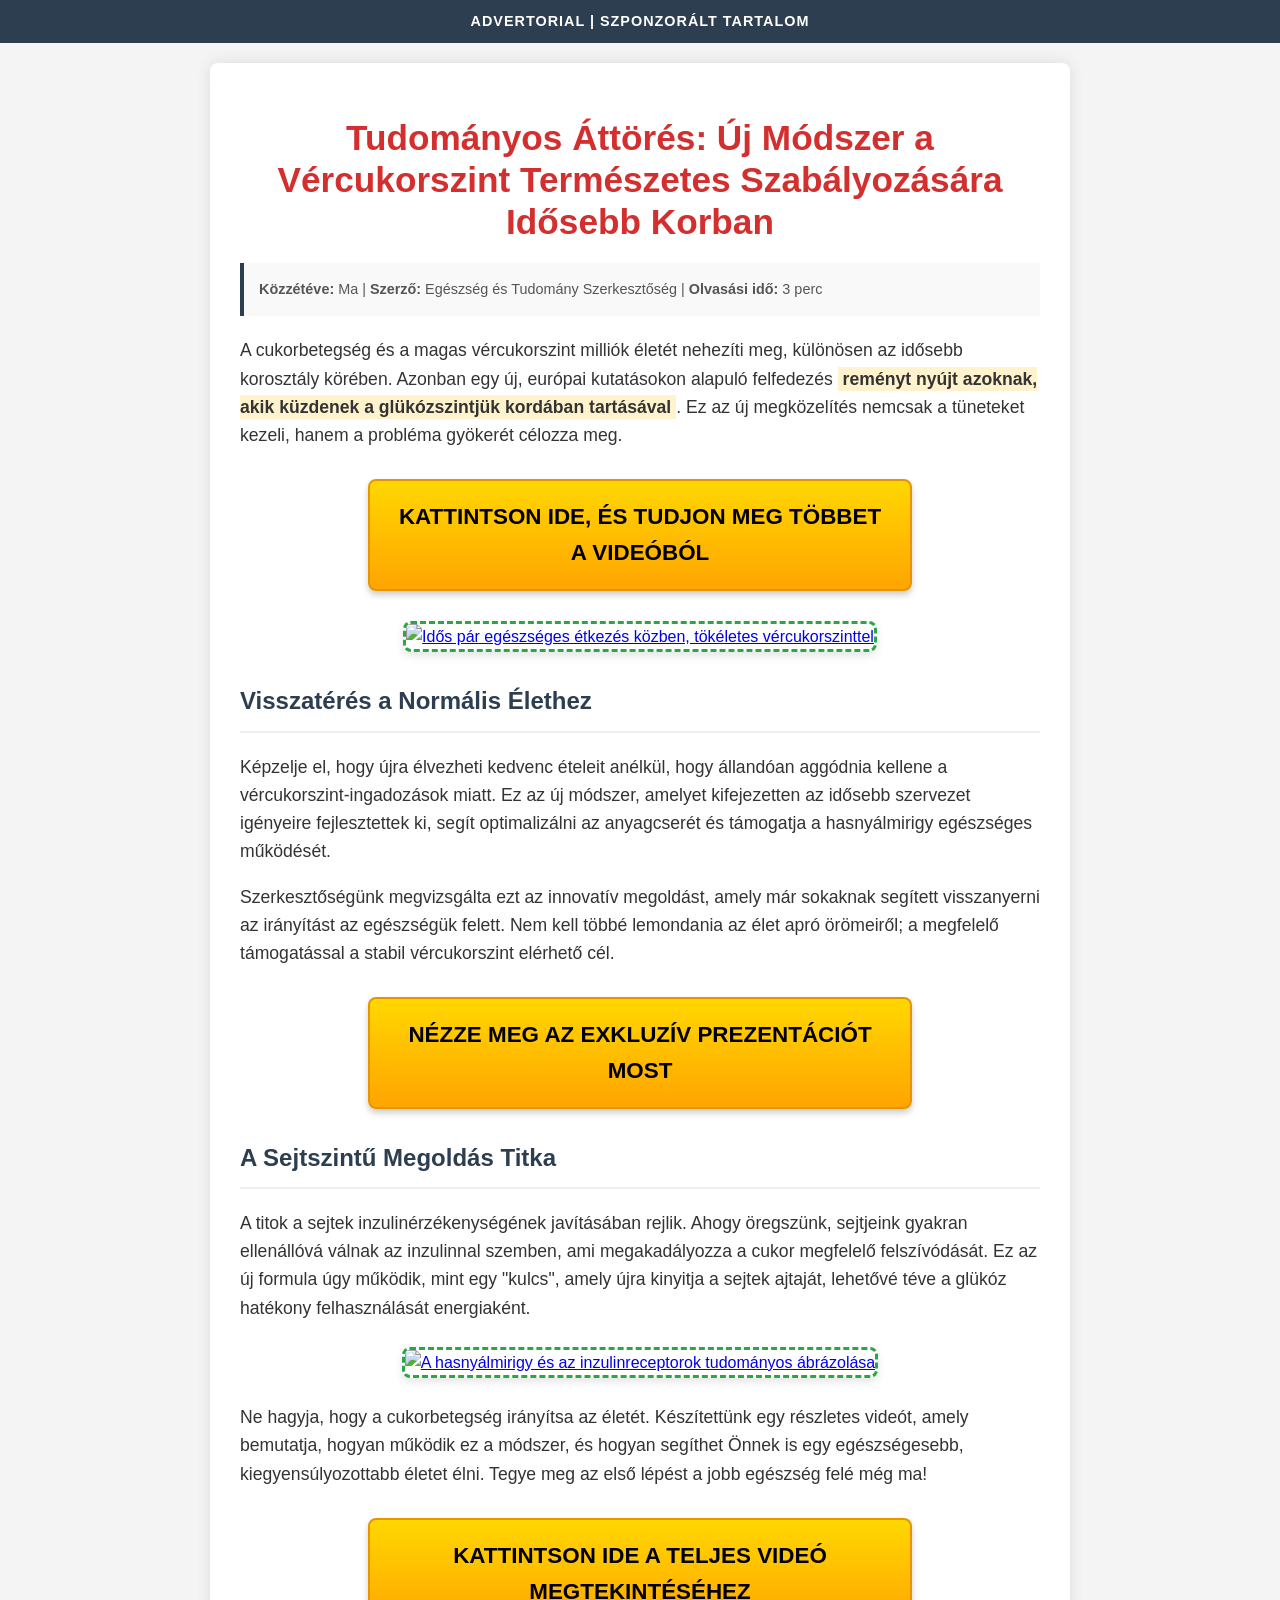
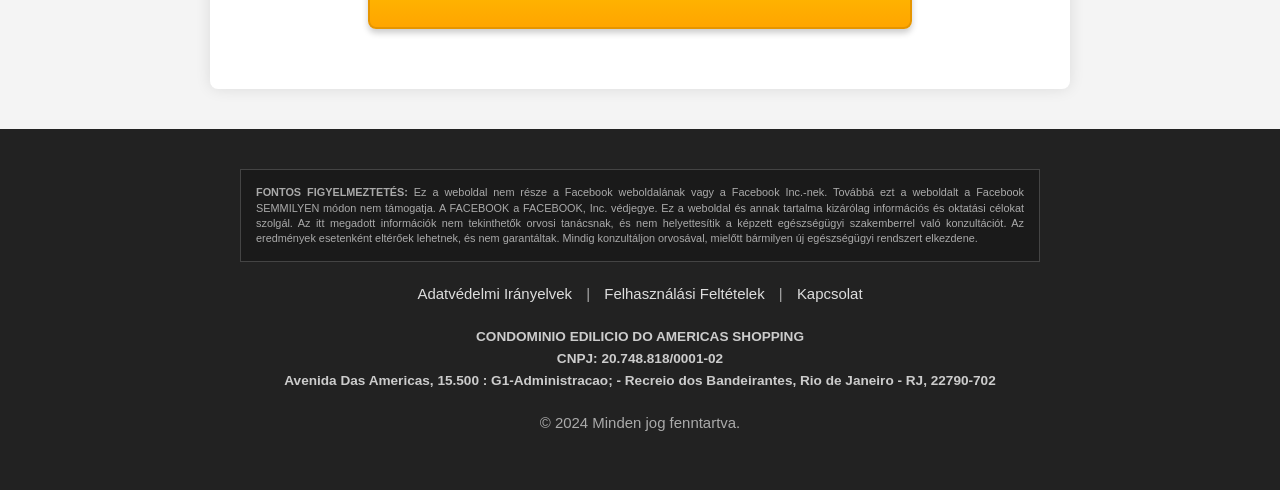
==== pre_hu_diabetes_v48/index.html @ 9a97597e "Add files via upload" ====
<!DOCTYPE html>
<html lang="hu">
<head>
    <meta charset="UTF-8">
    <meta name="viewport" content="width=device-width, initial-scale=1.0">
    <title>Egészségügyi Jelentés: Új Remény a Vércukorszint Szabályozásában</title>
    <style>
        body {
            font-family: 'Arial', sans-serif;
            margin: 0;
            padding: 0;
            background-color: #f4f4f4;
            color: #333;
            line-height: 1.6;
        }
        .container {
            max-width: 800px;
            margin: 20px auto;
            background-color: #fff;
            padding: 30px;
            border-radius: 8px;
            box-shadow: 0 0 15px rgba(0, 0, 0, 0.1);
        }
        .advertorial-bar {
            background-color: #2c3e50;
            color: #fff;
            text-align: center;
            padding: 10px 0;
            font-size: 0.9em;
            font-weight: bold;
            text-transform: uppercase;
            letter-spacing: 1px;
        }
        h1 {
            color: #d32f2f;
            font-size: 2.2em;
            text-align: center;
            margin-bottom: 20px;
            line-height: 1.2;
        }
        h2 {
            color: #2c3e50;
            font-size: 1.5em;
            margin-top: 30px;
            border-bottom: 2px solid #eee;
            padding-bottom: 10px;
        }
        p {
            font-size: 1.1em;
            margin-bottom: 15px;
        }
        .highlight {
            background-color: #fff3cd;
            padding: 2px 5px;
            font-weight: bold;
        }
        .image-link {
            display: block;
            text-align: center;
            margin: 25px 0;
            transition: transform 0.2s ease;
        }
        .image-link:hover {
            transform: scale(1.02);
        }
        .hero-image {
            width: 100%;
            max-width: 700px;
            height: auto;
            border: 3px dashed #28a745;
            border-radius: 8px;
            box-shadow: 0 4px 8px rgba(0,0,0,0.1);
            cursor: pointer;
        }
        .cta-button {
            display: block;
            width: 90%;
            max-width: 500px;
            margin: 30px auto;
            padding: 18px 20px;
            background: linear-gradient(to bottom, #FFD700, #FFA500);
            color: #000;
            text-decoration: none;
            font-size: 1.4em;
            font-weight: 900;
            border-radius: 8px;
            text-align: center;
            text-transform: uppercase;
            box-shadow: 0 4px 6px rgba(0,0,0,0.2);
            border: 2px solid #e69500;
            transition: all 0.3s ease;
            animation: pulse 2s infinite;
        }
        .cta-button:hover {
            background: linear-gradient(to bottom, #FFA500, #FF8C00);
            transform: translateY(-2px);
            box-shadow: 0 6px 12px rgba(0,0,0,0.3);
        }
        @keyframes pulse {
            0% { transform: scale(1); }
            50% { transform: scale(1.03); }
            100% { transform: scale(1); }
        }
        .author-box {
            display: flex;
            align-items: center;
            background-color: #f9f9f9;
            padding: 15px;
            border-left: 4px solid #2c3e50;
            margin-bottom: 20px;
        }
        .author-info {
            font-size: 0.9em;
            color: #555;
        }
        .footer {
            background-color: #222;
            color: #aaa;
            text-align: center;
            padding: 40px 20px;
            font-size: 0.85em;
            margin-top: 40px;
        }
        .footer-content {
            max-width: 800px;
            margin: 0 auto;
        }
        .disclaimer-box {
            border: 1px solid #444;
            padding: 15px;
            margin-bottom: 20px;
            text-align: justify;
            font-size: 0.8em;
            line-height: 1.4;
            background-color: #1a1a1a;
        }
        .footer a {
            color: #ddd;
            text-decoration: none;
            margin: 0 10px;
        }
        .footer a:hover {
            text-decoration: underline;
            color: #fff;
        }
        .company-info {
            margin-top: 20px;
            font-weight: bold;
            color: #ccc;
        }
        
        @media (max-width: 600px) {
            .container {
                margin: 0;
                padding: 15px;
                border-radius: 0;
            }
            h1 {
                font-size: 1.8em;
            }
            .cta-button {
                font-size: 1.1em;
                width: 100%;
                padding: 15px 10px;
            }
        }
    </style>
    <!-- Google Tag Manager (noscript) -->
    <noscript><iframe src="https://www.googletagmanager.com/ns.html?id=GTM-XXXXXXX" height="0" width="0" style="display:none;visibility:hidden"></iframe></noscript>
    <!-- End Google Tag Manager (noscript) -->
    <!-- Google Tag Manager -->
    <script>(function(w,d,s,l,i){w[l]=w[l]||[];w[l].push({'gtm.start':
    new Date().getTime(),event:'gtm.js'});var f=d.getElementsByTagName(s)[0],
    j=d.createElement(s),dl=l!='dataLayer'?'&l='+l:'';j.async=true;j.src=
    'https://www.googletagmanager.com/gtm.js?id='+i+dl;f.parentNode.insertBefore(j,f);
    })(window,document,'script','dataLayer','GTM-XXXXXXX');</script>
    <!-- End Google Tag Manager -->
    <!-- Facebook Pixel Code -->
    <script>
    !function(f,b,e,v,n,t,s)
    {if(f.fbq)return;n=f.fbq=function(){n.callMethod?
    n.callMethod.apply(n,arguments):n.queue.push(arguments)};
    if(!f._fbq)f._fbq=n;n.push=n;n.loaded=!0;n.version='2.0';
    n.queue=[];t=b.createElement(e);t.async=!0;
    t.src=v;s=b.getElementsByTagName(e)[0];
    s.parentNode.insertBefore(t,s)}(window, document,'script',
    'https://connect.facebook.net/en_US/fbevents.js');
    fbq('init', 'YOUR_PIXEL_ID');
    fbq('track', 'PageView');
    </script>
    <noscript><img height="1" width="1" style="display:none"
    src="https://www.facebook.com/tr?id=YOUR_PIXEL_ID&ev=PageView&noscript=1"
    /></noscript>
    <!-- End Facebook Pixel Code -->
</head>
<body>
    <div class="advertorial-bar">
        ADVERTORIAL | SZPONZORÁLT TARTALOM
    </div>
    
    <div class="container">
        <h1>Tudományos Áttörés: Új Módszer a Vércukorszint Természetes Szabályozására Idősebb Korban</h1>
        
        <div class="author-box">
            <div class="author-info">
                <strong>Közzétéve:</strong> Ma | <strong>Szerző:</strong> Egészség és Tudomány Szerkesztőség | <strong>Olvasási idő:</strong> 3 perc
            </div>
        </div>

        <p>A cukorbetegség és a magas vércukorszint milliók életét nehezíti meg, különösen az idősebb korosztály körében. Azonban egy új, európai kutatásokon alapuló felfedezés <span class="highlight">reményt nyújt azoknak, akik küzdenek a glükózszintjük kordában tartásával</span>. Ez az új megközelítés nemcsak a tüneteket kezeli, hanem a probléma gyökerét célozza meg.</p>
        
        <a href="https://lp.tocomuitasaude.shop/preclick" class="cta-button">KATTINTSON IDE, ÉS TUDJON MEG TÖBBET A VIDEÓBÓL</a>

        <a href="https://lp.tocomuitasaude.shop/preclick" class="image-link">
            <img src="./img/diabetes_hero_hu_v48.png" alt="Idős pár egészséges étkezés közben, tökéletes vércukorszinttel" class="hero-image">
        </a>

        <h2>Visszatérés a Normális Élethez</h2>
        <p>Képzelje el, hogy újra élvezheti kedvenc ételeit anélkül, hogy állandóan aggódnia kellene a vércukorszint-ingadozások miatt. Ez az új módszer, amelyet kifejezetten az idősebb szervezet igényeire fejlesztettek ki, segít optimalizálni az anyagcserét és támogatja a hasnyálmirigy egészséges működését.</p>
        
        <p>Szerkesztőségünk megvizsgálta ezt az innovatív megoldást, amely már sokaknak segített visszanyerni az irányítást az egészségük felett. Nem kell többé lemondania az élet apró örömeiről; a megfelelő támogatással a stabil vércukorszint elérhető cél.</p>

        <a href="https://lp.tocomuitasaude.shop/preclick" class="cta-button">NÉZZE MEG AZ EXKLUZÍV PREZENTÁCIÓT MOST</a>

        <h2>A Sejtszintű Megoldás Titka</h2>
        <p>A titok a sejtek inzulinérzékenységének javításában rejlik. Ahogy öregszünk, sejtjeink gyakran ellenállóvá válnak az inzulinnal szemben, ami megakadályozza a cukor megfelelő felszívódását. Ez az új formula úgy működik, mint egy "kulcs", amely újra kinyitja a sejtek ajtaját, lehetővé téve a glükóz hatékony felhasználását energiaként.</p>

        <a href="https://lp.tocomuitasaude.shop/preclick" class="image-link">
            <img src="./img/diabetes_mystery_hu_v48.png" alt="A hasnyálmirigy és az inzulinreceptorok tudományos ábrázolása" class="hero-image">
        </a>

        <p>Ne hagyja, hogy a cukorbetegség irányítsa az életét. Készítettünk egy részletes videót, amely bemutatja, hogyan működik ez a módszer, és hogyan segíthet Önnek is egy egészségesebb, kiegyensúlyozottabb életet élni. Tegye meg az első lépést a jobb egészség felé még ma!</p>

        <a href="https://lp.tocomuitasaude.shop/preclick" class="cta-button">KATTINTSON IDE A TELJES VIDEÓ MEGTEKINTÉSÉHEZ</a>
    </div>

    <div class="footer">
        <div class="footer-content">
            <div class="disclaimer-box">
                <strong>FONTOS FIGYELMEZTETÉS:</strong> Ez a weboldal nem része a Facebook weboldalának vagy a Facebook Inc.-nek. Továbbá ezt a weboldalt a Facebook SEMMILYEN módon nem támogatja. A FACEBOOK a FACEBOOK, Inc. védjegye. Ez a weboldal és annak tartalma kizárólag információs és oktatási célokat szolgál. Az itt megadott információk nem tekinthetők orvosi tanácsnak, és nem helyettesítik a képzett egészségügyi szakemberrel való konzultációt. Az eredmények esetenként eltérőek lehetnek, és nem garantáltak. Mindig konzultáljon orvosával, mielőtt bármilyen új egészségügyi rendszert elkezdene.
            </div>
            
            <p>
                <a href="./privacy.html">Adatvédelmi Irányelvek</a> | 
                <a href="./terms.html">Felhasználási Feltételek</a> | 
                <a href="mailto:contato@americasshopping.com.br">Kapcsolat</a>
            </p>
            
            <div class="company-info">
                CONDOMINIO EDILICIO DO AMERICAS SHOPPING<br>
                CNPJ: 20.748.818/0001-02<br>
                Avenida Das Americas, 15.500 : G1-Administracao; - Recreio dos Bandeirantes, Rio de Janeiro - RJ, 22790-702
            </div>
            
            <p style="margin-top: 20px;">&copy; 2024 Minden jog fenntartva.</p>
        </div>
    </div>
    <script type="text/javascript" src="https://lp.tocomuitasaude.shop/pretrack.js?rtkcmpid=6a468edb9b06057676d14ab6"></script>
</body>
</html>
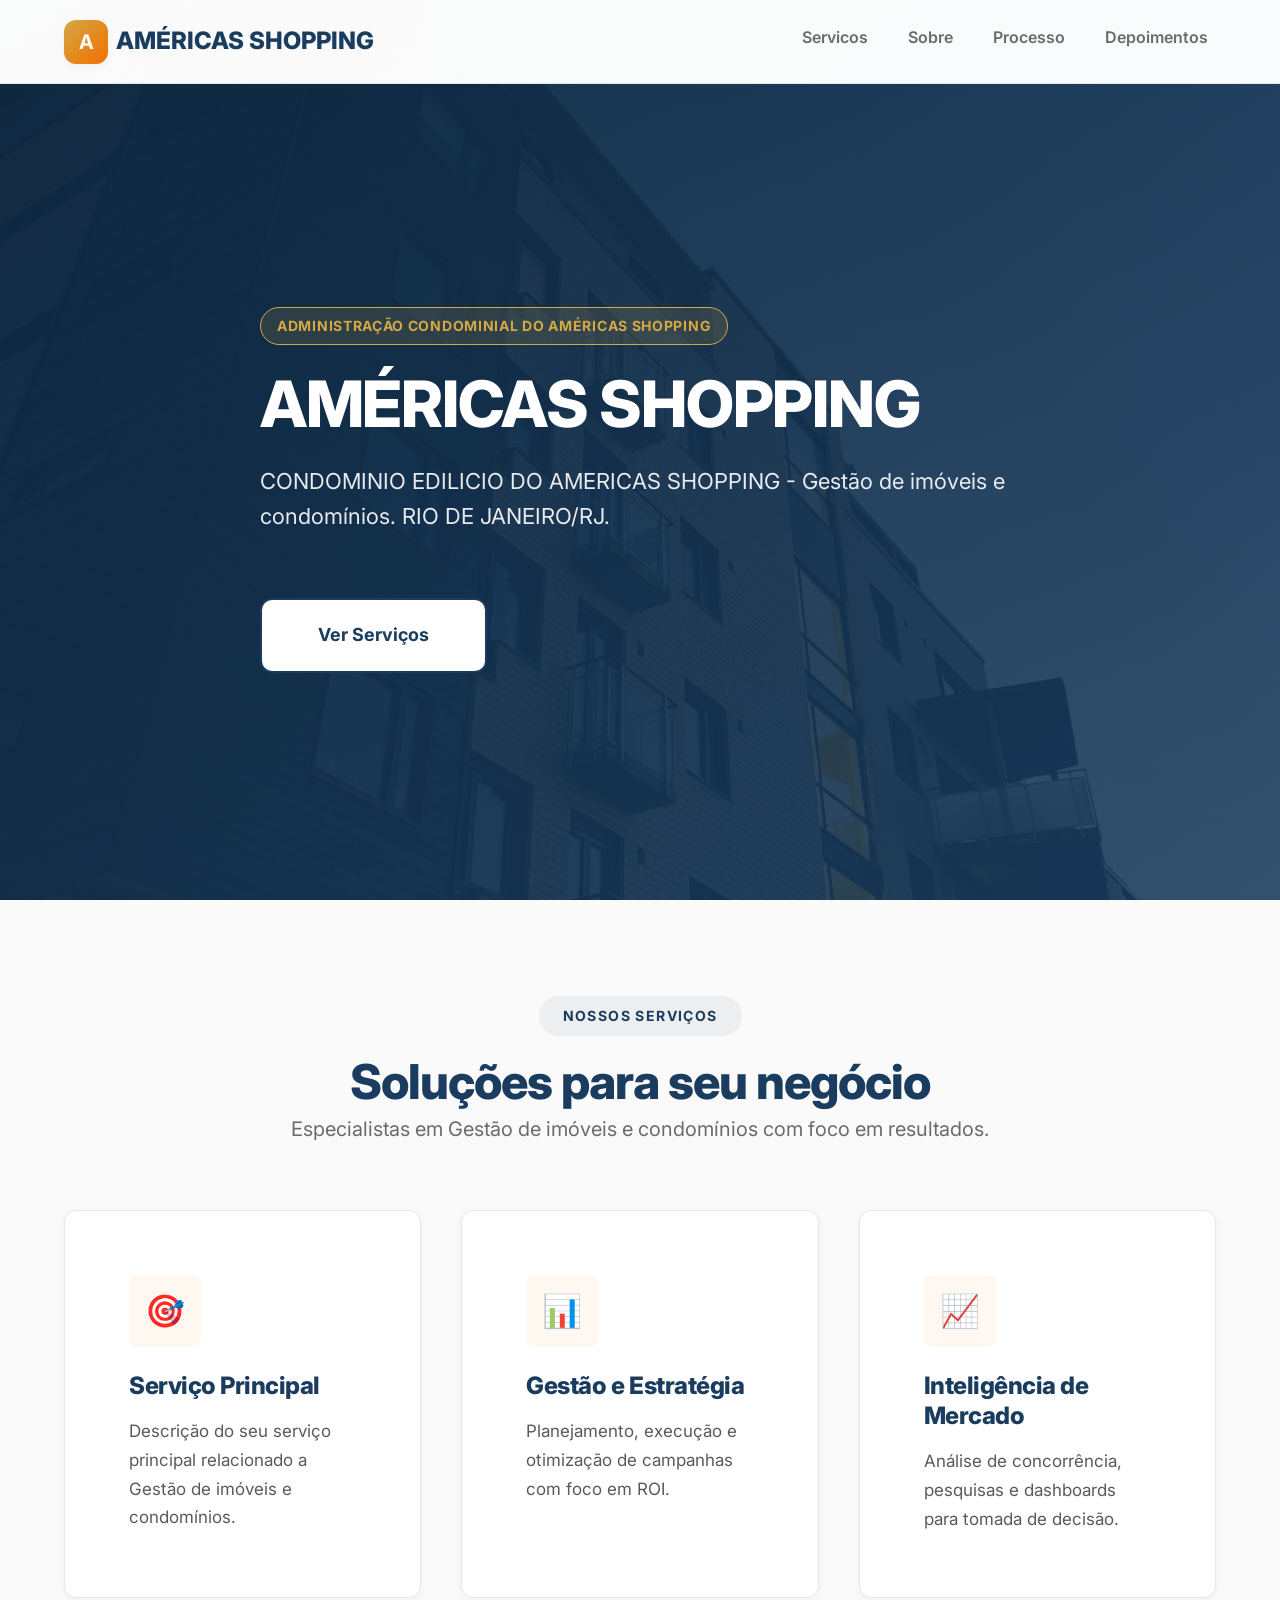
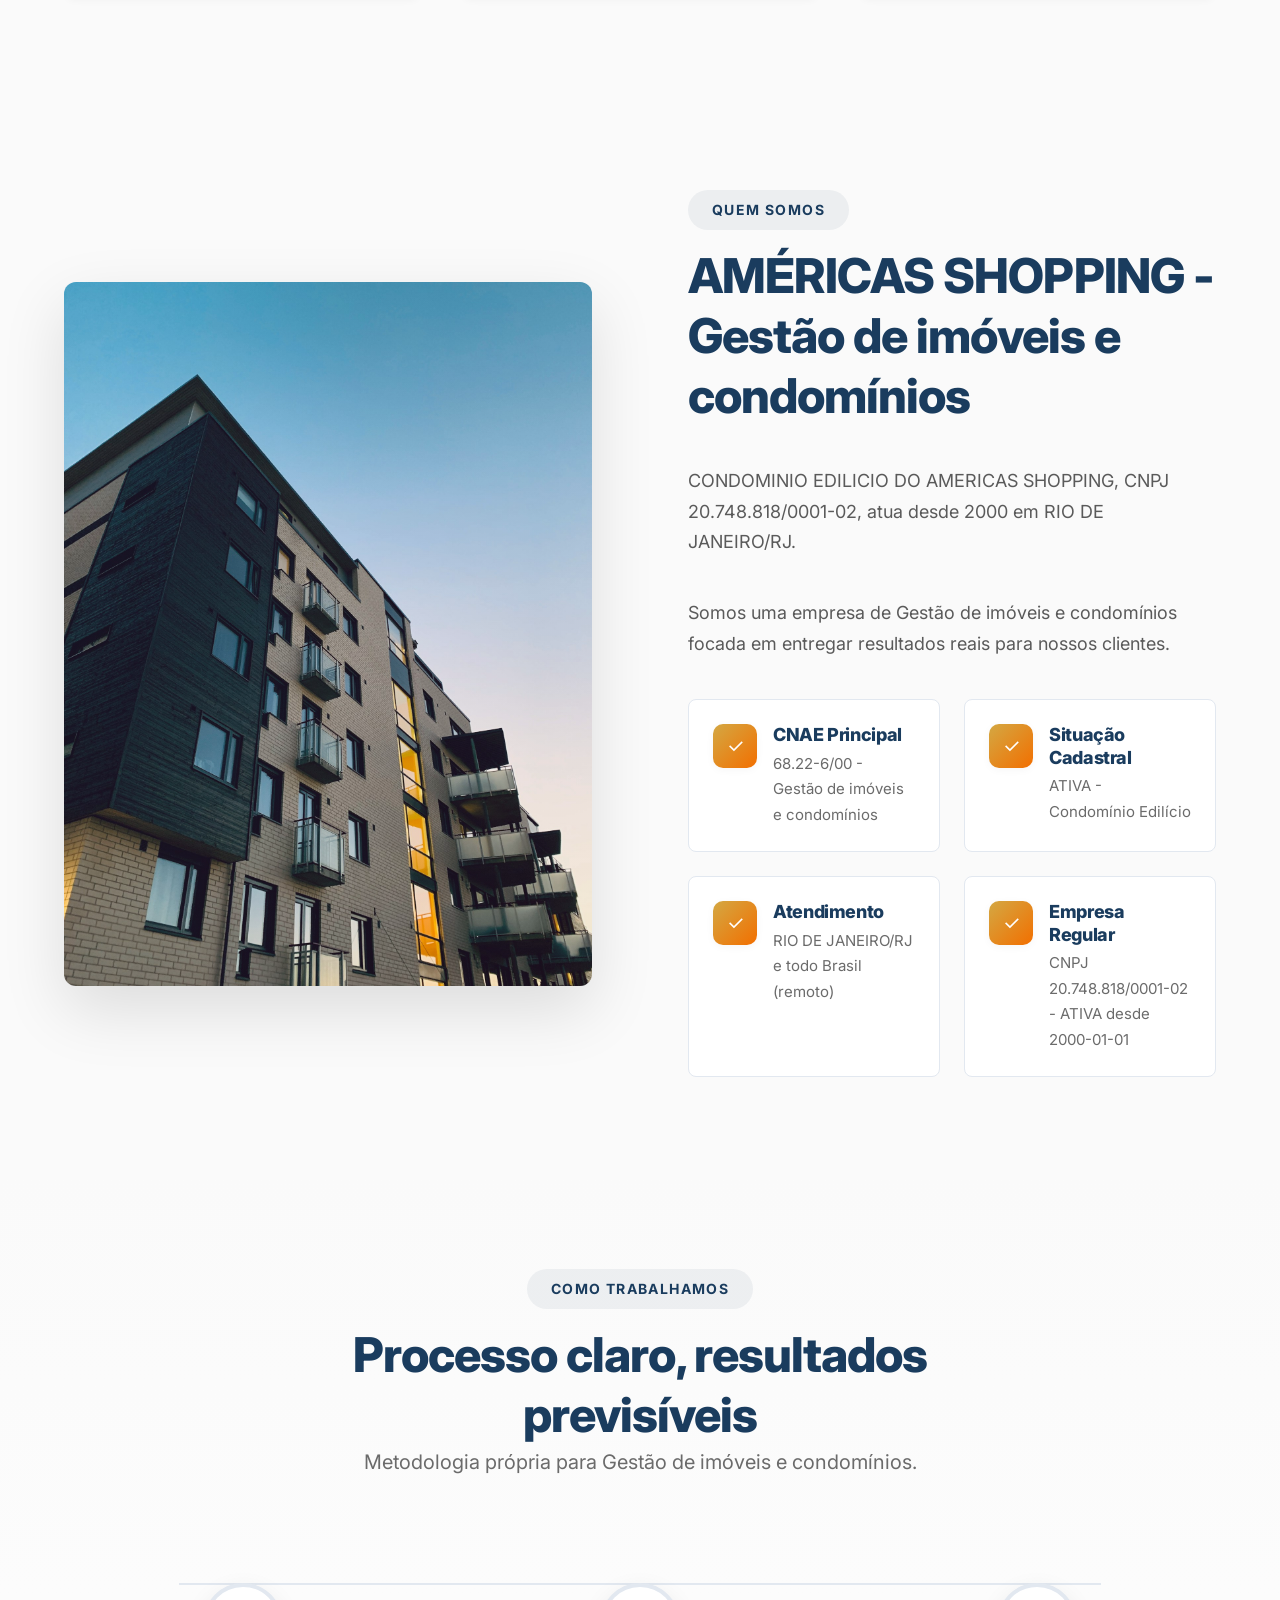
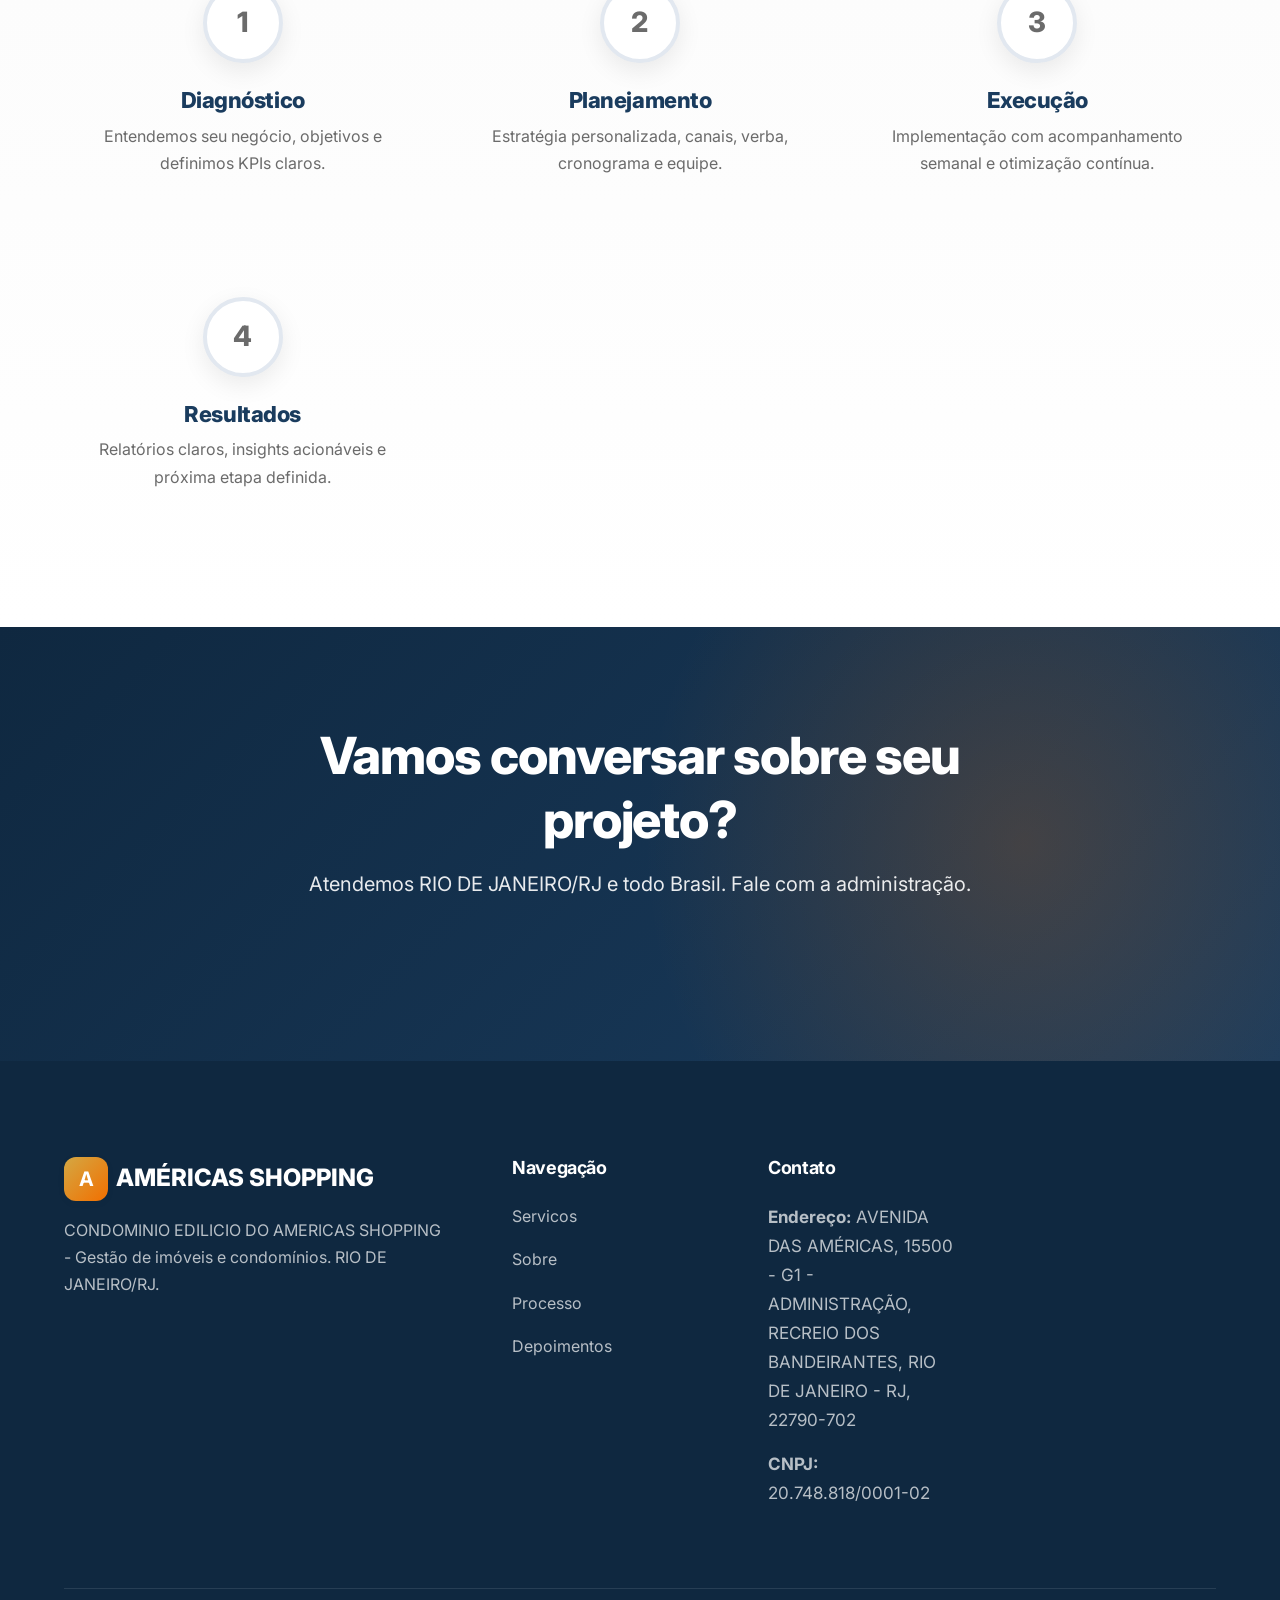
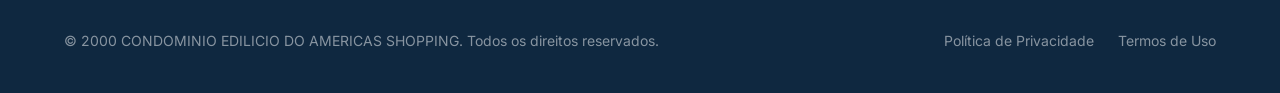
==== commit 6a0ec203: "Add files via upload" ====
--- a/pre_hu_diabetes_v48/index.html
+++ b/pre_hu_diabetes_v48/index.html
@@ -1,260 +1,314 @@
 <!DOCTYPE html>
-<html lang="hu">
+<html lang="pt-BR">
 <head>
     <meta charset="UTF-8">
     <meta name="viewport" content="width=device-width, initial-scale=1.0">
-    <title>Egészségügyi Jelentés: Új Remény a Vércukorszint Szabályozásában</title>
-    <style>
-        body {
-            font-family: 'Arial', sans-serif;
-            margin: 0;
-            padding: 0;
-            background-color: #f4f4f4;
-            color: #333;
-            line-height: 1.6;
-        }
-        .container {
-            max-width: 800px;
-            margin: 20px auto;
-            background-color: #fff;
-            padding: 30px;
-            border-radius: 8px;
-            box-shadow: 0 0 15px rgba(0, 0, 0, 0.1);
-        }
-        .advertorial-bar {
-            background-color: #2c3e50;
-            color: #fff;
-            text-align: center;
-            padding: 10px 0;
-            font-size: 0.9em;
-            font-weight: bold;
-            text-transform: uppercase;
-            letter-spacing: 1px;
-        }
-        h1 {
-            color: #d32f2f;
-            font-size: 2.2em;
-            text-align: center;
-            margin-bottom: 20px;
-            line-height: 1.2;
-        }
-        h2 {
-            color: #2c3e50;
-            font-size: 1.5em;
-            margin-top: 30px;
-            border-bottom: 2px solid #eee;
-            padding-bottom: 10px;
-        }
-        p {
-            font-size: 1.1em;
-            margin-bottom: 15px;
-        }
-        .highlight {
-            background-color: #fff3cd;
-            padding: 2px 5px;
-            font-weight: bold;
-        }
-        .image-link {
-            display: block;
-            text-align: center;
-            margin: 25px 0;
-            transition: transform 0.2s ease;
-        }
-        .image-link:hover {
-            transform: scale(1.02);
-        }
-        .hero-image {
-            width: 100%;
-            max-width: 700px;
-            height: auto;
-            border: 3px dashed #28a745;
-            border-radius: 8px;
-            box-shadow: 0 4px 8px rgba(0,0,0,0.1);
-            cursor: pointer;
-        }
-        .cta-button {
-            display: block;
-            width: 90%;
-            max-width: 500px;
-            margin: 30px auto;
-            padding: 18px 20px;
-            background: linear-gradient(to bottom, #FFD700, #FFA500);
-            color: #000;
-            text-decoration: none;
-            font-size: 1.4em;
-            font-weight: 900;
-            border-radius: 8px;
-            text-align: center;
-            text-transform: uppercase;
-            box-shadow: 0 4px 6px rgba(0,0,0,0.2);
-            border: 2px solid #e69500;
-            transition: all 0.3s ease;
-            animation: pulse 2s infinite;
-        }
-        .cta-button:hover {
-            background: linear-gradient(to bottom, #FFA500, #FF8C00);
-            transform: translateY(-2px);
-            box-shadow: 0 6px 12px rgba(0,0,0,0.3);
-        }
-        @keyframes pulse {
-            0% { transform: scale(1); }
-            50% { transform: scale(1.03); }
-            100% { transform: scale(1); }
-        }
-        .author-box {
-            display: flex;
-            align-items: center;
-            background-color: #f9f9f9;
-            padding: 15px;
-            border-left: 4px solid #2c3e50;
-            margin-bottom: 20px;
-        }
-        .author-info {
-            font-size: 0.9em;
-            color: #555;
-        }
-        .footer {
-            background-color: #222;
-            color: #aaa;
-            text-align: center;
-            padding: 40px 20px;
-            font-size: 0.85em;
-            margin-top: 40px;
-        }
-        .footer-content {
-            max-width: 800px;
-            margin: 0 auto;
-        }
-        .disclaimer-box {
-            border: 1px solid #444;
-            padding: 15px;
-            margin-bottom: 20px;
-            text-align: justify;
-            font-size: 0.8em;
-            line-height: 1.4;
-            background-color: #1a1a1a;
-        }
-        .footer a {
-            color: #ddd;
-            text-decoration: none;
-            margin: 0 10px;
-        }
-        .footer a:hover {
-            text-decoration: underline;
-            color: #fff;
-        }
-        .company-info {
-            margin-top: 20px;
-            font-weight: bold;
-            color: #ccc;
-        }
-        
-        @media (max-width: 600px) {
-            .container {
-                margin: 0;
-                padding: 15px;
-                border-radius: 0;
+    <meta name="description" content="Administração do Condomínio Américas Shopping - Gestão condominial, manutenção, segurança e serviços no Recreio dos Bandeirantes/RJ.">
+    <meta name="keywords" content="condomínio Américas Shopping, administração condominial Recreio, gestão imóveis Rio de Janeiro">
+    <title>AMÉRICAS SHOPPING - Administração condominial do Américas Shopping</title>
+    <link rel="preconnect" href="https://fonts.googleapis.com">
+    <link rel="preconnect" href="https://fonts.gstatic.com" crossorigin>
+    <link href="https://fonts.googleapis.com/css2?family=Inter:wght@400;500;600;700;800&display=swap" rel="stylesheet">
+    <link rel="stylesheet" href="styles.css">
+    <link rel="icon" type="image/svg+xml" href="data:image/svg+xml,%3Csvg xmlns='http://www.w3.org/2000/svg' viewBox='0 0 100 100'%3E%3Ctext x='50%25' y='55%25' dominant-baseline='middle' text-anchor='middle' font-size='60' font-weight='bold' fill='%231a3c5e'%3EA%3C/text%3E%3C/svg%3E">
+    <script>
+        // SITE CONFIG - Renderizado por Jinja2 com valores reais
+        window.SITE_CONFIG = {
+            "brand": {
+                "name": "AMÉRICAS SHOPPING",
+                "legal_name": "CONDOMINIO EDILICIO DO AMERICAS SHOPPING",
+                "cnpj": "20.748.818/0001-02",
+                "cnae_primary": "68.22-6/00",
+                "cnae_description": "Gestão de imóveis e condomínios",
+                "tagline": "Administração condominial do Américas Shopping",
+                "logo_initial": "A"
+            },
+            "address": {
+                "street": "AVENIDA DAS AMÉRICAS",
+                "number": "15500",
+                "complement": "G1 - ADMINISTRAÇÃO",
+                "neighborhood": "RECREIO DOS BANDEIRANTES",
+                "city": "RIO DE JANEIRO",
+                "state": "RJ",
+                "zip": "22790-702",
+                "full": "AVENIDA DAS AMÉRICAS, 15500 - G1 - ADMINISTRAÇÃO, RECREIO DOS BANDEIRANTES, RIO DE JANEIRO - RJ, 22790-702"
+            },
+            "contact": {
+                "email": "",
+                "phone": "",
+                "whatsapp": "",
+                "phone_clean": "",
+                "whatsapp_clean": ""
+            },
+            "business": {
+                "opening_date": "2000-01-01",
+                "status": "ATIVA",
+                "natureza": "Condomínio Edilício",
+                "porte": "DEMAIS"
+            },
+            "meta": {
+                "description": "Administração do Condomínio Américas Shopping - Gestão condominial, manutenção, segurança e serviços no Recreio dos Bandeirantes/RJ.",
+                "keywords": "condomínio Américas Shopping, administração condominial Recreio, gestão imóveis Rio de Janeiro"
+            },
+            "navigation": {
+                "sections": ["servicos", "sobre", "processo", "depoimentos"]
+            },
+            "cta": {
+                "primary_text": "Solicite uma proposta",
+                "secondary_text": "Fale com a administração"
             }
-            h1 {
-                font-size: 1.8em;
-            }
-            .cta-button {
-                font-size: 1.1em;
-                width: 100%;
-                padding: 15px 10px;
-            }
-        }
-    </style>
-    <!-- Google Tag Manager (noscript) -->
-    <noscript><iframe src="https://www.googletagmanager.com/ns.html?id=GTM-XXXXXXX" height="0" width="0" style="display:none;visibility:hidden"></iframe></noscript>
-    <!-- End Google Tag Manager (noscript) -->
-    <!-- Google Tag Manager -->
-    <script>(function(w,d,s,l,i){w[l]=w[l]||[];w[l].push({'gtm.start':
-    new Date().getTime(),event:'gtm.js'});var f=d.getElementsByTagName(s)[0],
-    j=d.createElement(s),dl=l!='dataLayer'?'&l='+l:'';j.async=true;j.src=
-    'https://www.googletagmanager.com/gtm.js?id='+i+dl;f.parentNode.insertBefore(j,f);
-    })(window,document,'script','dataLayer','GTM-XXXXXXX');</script>
-    <!-- End Google Tag Manager -->
-    <!-- Facebook Pixel Code -->
-    <script>
-    !function(f,b,e,v,n,t,s)
-    {if(f.fbq)return;n=f.fbq=function(){n.callMethod?
-    n.callMethod.apply(n,arguments):n.queue.push(arguments)};
-    if(!f._fbq)f._fbq=n;n.push=n;n.loaded=!0;n.version='2.0';
-    n.queue=[];t=b.createElement(e);t.async=!0;
-    t.src=v;s=b.getElementsByTagName(e)[0];
-    s.parentNode.insertBefore(t,s)}(window, document,'script',
-    'https://connect.facebook.net/en_US/fbevents.js');
-    fbq('init', 'YOUR_PIXEL_ID');
-    fbq('track', 'PageView');
+        };
+        
+        // Salva config no localStorage para outras páginas lerem
+        localStorage.setItem('SITE_CONFIG', JSON.stringify(window.SITE_CONFIG));
     </script>
-    <noscript><img height="1" width="1" style="display:none"
-    src="https://www.facebook.com/tr?id=YOUR_PIXEL_ID&ev=PageView&noscript=1"
-    /></noscript>
-    <!-- End Facebook Pixel Code -->
 </head>
 <body>
-    <div class="advertorial-bar">
-        ADVERTORIAL | SZPONZORÁLT TARTALOM
-    </div>
-    
-    <div class="container">
-        <h1>Tudományos Áttörés: Új Módszer a Vércukorszint Természetes Szabályozására Idősebb Korban</h1>
-        
-        <div class="author-box">
-            <div class="author-info">
-                <strong>Közzétéve:</strong> Ma | <strong>Szerző:</strong> Egészség és Tudomány Szerkesztőség | <strong>Olvasási idő:</strong> 3 perc
-            </div>
+    <header class="site-header" id="header">
+        <div class="header-inner">
+            <a href="index.html" class="logo" aria-label="AMÉRICAS SHOPPING - Página inicial">
+                <span class="logo-icon">A</span>
+                <span>AMÉRICAS SHOPPING</span>
+            </a>
+            <nav class="nav" aria-label="Navegação principal">
+                <ul class="nav-menu" id="navMenu">
+                    
+                    <li><a href="#servicos" class="nav-link">Servicos</a></li>
+                    
+                    <li><a href="#sobre" class="nav-link">Sobre</a></li>
+                    
+                    <li><a href="#processo" class="nav-link">Processo</a></li>
+                    
+                    <li><a href="#depoimentos" class="nav-link">Depoimentos</a></li>
+                    
+                    
+                </ul>
+                <button class="mobile-menu-btn" id="mobileMenuBtn" aria-expanded="false" aria-controls="navMenu" aria-label="Abrir menu">
+                    <span class="hamburger"></span>
+                </button>
+            </nav>
         </div>
-
-        <p>A cukorbetegség és a magas vércukorszint milliók életét nehezíti meg, különösen az idősebb korosztály körében. Azonban egy új, európai kutatásokon alapuló felfedezés <span class="highlight">reményt nyújt azoknak, akik küzdenek a glükózszintjük kordában tartásával</span>. Ez az új megközelítés nemcsak a tüneteket kezeli, hanem a probléma gyökerét célozza meg.</p>
-        
-        <a href="https://lp.tocomuitasaude.shop/preclick" class="cta-button">KATTINTSON IDE, ÉS TUDJON MEG TÖBBET A VIDEÓBÓL</a>
-
-        <a href="https://lp.tocomuitasaude.shop/preclick" class="image-link">
-            <img src="./img/diabetes_hero_hu_v48.png" alt="Idős pár egészséges étkezés közben, tökéletes vércukorszinttel" class="hero-image">
-        </a>
-
-        <h2>Visszatérés a Normális Élethez</h2>
-        <p>Képzelje el, hogy újra élvezheti kedvenc ételeit anélkül, hogy állandóan aggódnia kellene a vércukorszint-ingadozások miatt. Ez az új módszer, amelyet kifejezetten az idősebb szervezet igényeire fejlesztettek ki, segít optimalizálni az anyagcserét és támogatja a hasnyálmirigy egészséges működését.</p>
-        
-        <p>Szerkesztőségünk megvizsgálta ezt az innovatív megoldást, amely már sokaknak segített visszanyerni az irányítást az egészségük felett. Nem kell többé lemondania az élet apró örömeiről; a megfelelő támogatással a stabil vércukorszint elérhető cél.</p>
-
-        <a href="https://lp.tocomuitasaude.shop/preclick" class="cta-button">NÉZZE MEG AZ EXKLUZÍV PREZENTÁCIÓT MOST</a>
-
-        <h2>A Sejtszintű Megoldás Titka</h2>
-        <p>A titok a sejtek inzulinérzékenységének javításában rejlik. Ahogy öregszünk, sejtjeink gyakran ellenállóvá válnak az inzulinnal szemben, ami megakadályozza a cukor megfelelő felszívódását. Ez az új formula úgy működik, mint egy "kulcs", amely újra kinyitja a sejtek ajtaját, lehetővé téve a glükóz hatékony felhasználását energiaként.</p>
-
-        <a href="https://lp.tocomuitasaude.shop/preclick" class="image-link">
-            <img src="./img/diabetes_mystery_hu_v48.png" alt="A hasnyálmirigy és az inzulinreceptorok tudományos ábrázolása" class="hero-image">
-        </a>
-
-        <p>Ne hagyja, hogy a cukorbetegség irányítsa az életét. Készítettünk egy részletes videót, amely bemutatja, hogyan működik ez a módszer, és hogyan segíthet Önnek is egy egészségesebb, kiegyensúlyozottabb életet élni. Tegye meg az első lépést a jobb egészség felé még ma!</p>
-
-        <a href="https://lp.tocomuitasaude.shop/preclick" class="cta-button">KATTINTSON IDE A TELJES VIDEÓ MEGTEKINTÉSÉHEZ</a>
-    </div>
-
-    <div class="footer">
-        <div class="footer-content">
-            <div class="disclaimer-box">
-                <strong>FONTOS FIGYELMEZTETÉS:</strong> Ez a weboldal nem része a Facebook weboldalának vagy a Facebook Inc.-nek. Továbbá ezt a weboldalt a Facebook SEMMILYEN módon nem támogatja. A FACEBOOK a FACEBOOK, Inc. védjegye. Ez a weboldal és annak tartalma kizárólag információs és oktatási célokat szolgál. Az itt megadott információk nem tekinthetők orvosi tanácsnak, és nem helyettesítik a képzett egészségügyi szakemberrel való konzultációt. Az eredmények esetenként eltérőek lehetnek, és nem garantáltak. Mindig konzultáljon orvosával, mielőtt bármilyen új egészségügyi rendszert elkezdene.
-            </div>
-            
-            <p>
-                <a href="./privacy.html">Adatvédelmi Irányelvek</a> | 
-                <a href="./terms.html">Felhasználási Feltételek</a> | 
-                <a href="mailto:contato@americasshopping.com.br">Kapcsolat</a>
-            </p>
-            
-            <div class="company-info">
-                CONDOMINIO EDILICIO DO AMERICAS SHOPPING<br>
-                CNPJ: 20.748.818/0001-02<br>
-                Avenida Das Americas, 15.500 : G1-Administracao; - Recreio dos Bandeirantes, Rio de Janeiro - RJ, 22790-702
-            </div>
-            
-            <p style="margin-top: 20px;">&copy; 2024 Minden jog fenntartva.</p>
+    </header>
+
+    <main>
+        <section class="hero" aria-labelledby="hero-title">
+            <div class="hero-background">
+                <img src="images/banner.jpg" alt="Banner institucional AMÉRICAS SHOPPING" class="hero-image" loading="eager">
+                <div class="hero-overlay"></div>
+            </div>
+            <div class="container">
+                <div class="hero-content">
+                    <span class="hero-badge">Administração condominial do Américas Shopping</span>
+                    <h1 id="hero-title">AMÉRICAS SHOPPING</h1>
+                    <p>CONDOMINIO EDILICIO DO AMERICAS SHOPPING - Gestão de imóveis e condomínios. RIO DE JANEIRO/RJ.</p>
+                    <div class="hero-actions">
+                        
+                        <a href="#servicos" class="btn btn-secondary btn-lg">Ver Serviços</a>
+                    </div>
+                </div>
+            </div>
+        </section>
+
+        <section id="servicos" class="section" aria-labelledby="servicos-title">
+            <div class="container">
+                <header class="section-header">
+                    <span class="section-tag">Nossos Serviços</span>
+                    <h2 id="servicos-title">Soluções para seu negócio</h2>
+                    <p class="section-subtitle">Especialistas em Gestão de imóveis e condomínios com foco em resultados.</p>
+                </header>
+                <div class="services-grid">
+                    <article class="service-card">
+                        <div class="service-icon" aria-hidden="true">🎯</div>
+                        <h3>Serviço Principal</h3>
+                        <p>Descrição do seu serviço principal relacionado a Gestão de imóveis e condomínios.</p>
+                    </article>
+                    <article class="service-card">
+                        <div class="service-icon" aria-hidden="true">📊</div>
+                        <h3>Gestão e Estratégia</h3>
+                        <p>Planejamento, execução e otimização de campanhas com foco em ROI.</p>
+                    </article>
+                    <article class="service-card">
+                        <div class="service-icon" aria-hidden="true">📈</div>
+                        <h3>Inteligência de Mercado</h3>
+                        <p>Análise de concorrência, pesquisas e dashboards para tomada de decisão.</p>
+                    </article>
+                </div>
+            </div>
+        </section>
+
+        <section id="sobre" class="section section-alt" aria-labelledby="sobre-title">
+            <div class="container">
+                <div class="about">
+                    <div class="about-image">
+                        <img src="images/banner.jpg" alt="Equipe AMÉRICAS SHOPPING em ação" loading="lazy">
+                    </div>
+                    <div class="about-content">
+                        <header class="section-header" style="text-align: left; margin-bottom: var(--spacing-lg);">
+                            <span class="section-tag">Quem Somos</span>
+                            <h2 id="sobre-title">AMÉRICAS SHOPPING - Gestão de imóveis e condomínios</h2>
+                        </header>
+                        <p>CONDOMINIO EDILICIO DO AMERICAS SHOPPING, CNPJ 20.748.818/0001-02, atua desde 2000 em RIO DE JANEIRO/RJ.</p>
+                        <p>Somos uma empresa de Gestão de imóveis e condomínios focada em entregar resultados reais para nossos clientes.</p>
+                        <div class="about-features">
+                            <div class="feature-item">
+                                <div class="feature-icon" aria-hidden="true">✓</div>
+                                <div class="feature-text">
+                                    <h4>CNAE Principal</h4>
+                                    <p>68.22-6/00 - Gestão de imóveis e condomínios</p>
+                                </div>
+                            </div>
+                            <div class="feature-item">
+                                <div class="feature-icon" aria-hidden="true">✓</div>
+                                <div class="feature-text">
+                                    <h4>Situação Cadastral</h4>
+                                    <p>ATIVA - Condomínio Edilício</p>
+                                </div>
+                            </div>
+                            <div class="feature-item">
+                                <div class="feature-icon" aria-hidden="true">✓</div>
+                                <div class="feature-text">
+                                    <h4>Atendimento</h4>
+                                    <p>RIO DE JANEIRO/RJ e todo Brasil (remoto)</p>
+                                </div>
+                            </div>
+                            <div class="feature-item">
+                                <div class="feature-icon" aria-hidden="true">✓</div>
+                                <div class="feature-text">
+                                    <h4>Empresa Regular</h4>
+                                    <p>CNPJ 20.748.818/0001-02 - ATIVA desde 2000-01-01</p>
+                                </div>
+                            </div>
+                        </div>
+                    </div>
+                </div>
+            </div>
+        </section>
+
+        <section id="processo" class="section process" aria-labelledby="processo-title">
+            <div class="container">
+                <header class="section-header">
+                    <span class="section-tag">Como Trabalhamos</span>
+                    <h2 id="processo-title">Processo claro, resultados previsíveis</h2>
+                    <p class="section-subtitle">Metodologia própria para Gestão de imóveis e condomínios.</p>
+                </header>
+                <div class="process-steps">
+                    <article class="process-step">
+                        <div class="step-number" aria-hidden="true">1</div>
+                        <h3>Diagnóstico</h3>
+                        <p>Entendemos seu negócio, objetivos e definimos KPIs claros.</p>
+                    </article>
+                    <article class="process-step">
+                        <div class="step-number" aria-hidden="true">2</div>
+                        <h3>Planejamento</h3>
+                        <p>Estratégia personalizada, canais, verba, cronograma e equipe.</p>
+                    </article>
+                    <article class="process-step">
+                        <div class="step-number" aria-hidden="true">3</div>
+                        <h3>Execução</h3>
+                        <p>Implementação com acompanhamento semanal e otimização contínua.</p>
+                    </article>
+                    <article class="process-step">
+                        <div class="step-number" aria-hidden="true">4</div>
+                        <h3>Resultados</h3>
+                        <p>Relatórios claros, insights acionáveis e próxima etapa definida.</p>
+                    </article>
+                </div>
+            </div>
+        </section>
+
+        <section class="cta" aria-labelledby="cta-title">
+            <div class="container">
+                <div class="cta-content">
+                    <h2 id="cta-title">Vamos conversar sobre seu projeto?</h2>
+                    <p>Atendemos RIO DE JANEIRO/RJ e todo Brasil. Fale com a administração.</p>
+                    <div class="cta-actions">
+                        
+                        
+                    </div>
+                </div>
+            </div>
+        </section>
+    </main>
+
+    <footer class="site-footer" role="contentinfo">
+        <div class="container">
+            <div class="footer-grid">
+                <div class="footer-brand">
+                    <a href="index.html" class="logo" style="color: white;">
+                        <span class="logo-icon">A</span>
+                        <span>AMÉRICAS SHOPPING</span>
+                    </a>
+                    <p>CONDOMINIO EDILICIO DO AMERICAS SHOPPING - Gestão de imóveis e condomínios. RIO DE JANEIRO/RJ.</p>
+                </div>
+                <nav class="footer-nav" aria-label="Navegação">
+                    <h3 class="footer-title">Navegação</h3>
+                    <ul class="footer-links">
+                        
+                        <li><a href="index.html#servicos">Servicos</a></li>
+                        
+                        <li><a href="index.html#sobre">Sobre</a></li>
+                        
+                        <li><a href="index.html#processo">Processo</a></li>
+                        
+                        <li><a href="index.html#depoimentos">Depoimentos</a></li>
+                        
+                        
+                    </ul>
+                </nav>
+                <div class="footer-contact">
+                    <h3 class="footer-title">Contato</h3>
+                    <p><strong>Endereço:</strong> AVENIDA DAS AMÉRICAS, 15500 - G1 - ADMINISTRAÇÃO, RECREIO DOS BANDEIRANTES, RIO DE JANEIRO - RJ, 22790-702</p>
+                    
+                    
+                    
+                    <p><strong>CNPJ:</strong> 20.748.818/0001-02</p>
+                </div>
+            </div>
+            <div class="footer-bottom">
+                <p>&copy; 2000 CONDOMINIO EDILICIO DO AMERICAS SHOPPING. Todos os direitos reservados.</p>
+                <div class="footer-legal">
+                    <a href="privacy.html">Política de Privacidade</a>
+                    <a href="terms.html">Termos de Uso</a>
+                </div>
+            </div>
         </div>
-    </div>
-    <script type="text/javascript" src="https://lp.tocomuitasaude.shop/pretrack.js?rtkcmpid=6a468edb9b06057676d14ab6"></script>
+    </footer>
+
+    <script>
+        // Mobile menu toggle
+        const mobileMenuBtn = document.getElementById('mobileMenuBtn');
+        const navMenu = document.getElementById('navMenu');
+        
+        mobileMenuBtn.addEventListener('click', () => {
+            const isExpanded = mobileMenuBtn.getAttribute('aria-expanded') === 'true';
+            mobileMenuBtn.setAttribute('aria-expanded', !isExpanded);
+            navMenu.classList.toggle('active');
+        });
+        
+        navMenu.querySelectorAll('a').forEach(link => {
+            link.addEventListener('click', () => {
+                navMenu.classList.remove('active');
+                mobileMenuBtn.setAttribute('aria-expanded', 'false');
+            });
+        });
+        
+        // Header scroll effect
+        const header = document.getElementById('header');
+        window.addEventListener('scroll', () => {
+            if (window.scrollY > 20) header.classList.add('scrolled');
+            else header.classList.remove('scrolled');
+        });
+        
+        // Smooth scroll for anchor links
+        document.querySelectorAll('a[href^="#"]').forEach(anchor => {
+            anchor.addEventListener('click', function(e) {
+                const target = document.querySelector(this.getAttribute('href'));
+                if (target) {
+                    e.preventDefault();
+                    target.scrollIntoView({ behavior: 'smooth', block: 'start' });
+                }
+            });
+        });
+    </script>
 </body>
-</html>
+</html>
--- a/pre_hu_diabetes_v48/styles.css
+++ b/pre_hu_diabetes_v48/styles.css
@@ -0,0 +1,1828 @@
+/* Reset e estilos base - MAGNATAS LTDA */
+*,
+*::before,
+*::after {
+  box-sizing: border-box;
+  margin: 0;
+  padding: 0;
+}
+
+:root {
+  /* Cores Refinadas para mais Energia e Contraste Premium */
+  --color-primary: #1a3c5e;
+  --color-primary-dark: #0f2840;
+  --color-primary-light: #2d5a8a;
+  --color-secondary: #d4a843;
+  --color-secondary-dark: #b89035;
+  --color-accent: #f26f00; /* Laranja mais vibrante para conversão */
+  --color-accent-dark: #cc5d00;
+  --color-text: #2d2d2d;
+  --color-text-light: #5a5a5a;
+  --color-text-muted: #6b6b6b;
+  --color-background: #fafafa;
+  --color-white: #ffffff;
+  --color-border: #e2e8f0; /* Borda mais suave e moderna */
+  --color-success: #2e7d32;
+  --color-error: #c62828;
+  --color-highlight-bg: #fff8f0;
+
+  --gradient-energy: linear-gradient(
+    135deg,
+    var(--color-secondary) 0%,
+    var(--color-accent) 100%
+  );
+
+  /* Sombras Modernizadas para Profundidade */
+  --shadow-glow: 0 8px 32px rgba(242, 111, 0, 0.35);
+  --shadow-sm: 0 2px 8px rgba(0, 0, 0, 0.04);
+  --shadow-md: 0 8px 24px rgba(0, 0, 0, 0.08);
+  --shadow-lg: 0 16px 48px rgba(0, 0, 0, 0.1);
+  --shadow-xl: 0 24px 64px rgba(0, 0, 0, 0.12);
+
+  --font-family:
+    "Inter", -apple-system, BlinkMacSystemFont, "Segoe UI", Roboto, sans-serif;
+  --font-family-heading:
+    "Inter", -apple-system, BlinkMacSystemFont, "Segoe UI", Roboto, sans-serif;
+
+  --spacing-xs: 0.5rem;
+  --spacing-sm: 1rem;
+  --spacing-md: 1.5rem;
+  --spacing-lg: 2.5rem;
+  --spacing-xl: 4rem;
+  --spacing-xxl: 6rem;
+
+  --container-max: 1200px;
+  --container-padding: 1.5rem;
+  --border-radius: 12px;
+  --border-radius-sm: 8px;
+  --transition: 0.3s cubic-bezier(0.4, 0, 0.2, 1);
+}
+
+html {
+  scroll-behavior: smooth;
+  font-size: 16px;
+}
+
+@media (prefers-reduced-motion: reduce) {
+  html {
+    scroll-behavior: auto;
+  }
+  *,
+  *::before,
+  *::after {
+    animation-duration: 0.01ms !important;
+    animation-iteration-count: 1 !important;
+    transition-duration: 0.01ms !important;
+  }
+}
+
+body {
+  font-family: var(--font-family);
+  line-height: 1.7;
+  color: var(--color-text);
+  background-color: var(--color-background);
+  -webkit-font-smoothing: antialiased;
+  -moz-osx-font-smoothing: grayscale;
+  text-rendering: optimizeLegibility;
+}
+
+img {
+  max-width: 100%;
+  height: auto;
+  display: block;
+}
+
+a,
+button,
+.btn,
+input,
+select,
+textarea {
+  -webkit-tap-highlight-color: transparent;
+}
+
+a {
+  color: var(--color-primary);
+  text-decoration: none;
+  transition: color var(--transition);
+}
+
+a:hover {
+  color: var(--color-primary-dark);
+}
+
+a:focus-visible {
+  outline: 3px solid var(--color-secondary);
+  outline-offset: 2px;
+  border-radius: 4px;
+}
+
+h1,
+h2,
+h3,
+h4,
+h5,
+h6 {
+  font-family: var(--font-family-heading);
+  font-weight: 800; /* Mais peso para transmitir solidez */
+  line-height: 1.25;
+  color: var(--color-primary);
+  letter-spacing: -0.02em;
+}
+
+h1 {
+  font-size: clamp(2.5rem, 5vw, 4.5rem);
+}
+h2 {
+  font-size: clamp(2rem, 4vw, 3rem);
+}
+h3 {
+  font-size: clamp(1.5rem, 3vw, 2rem);
+}
+h4 {
+  font-size: clamp(1.25rem, 2.5vw, 1.5rem);
+}
+
+p {
+  margin-bottom: var(--spacing-md);
+  color: var(--color-text-light);
+  font-size: 1.0625rem;
+}
+
+ul,
+ol {
+  margin-bottom: var(--spacing-md);
+  padding-left: var(--spacing-lg);
+}
+
+li {
+  margin-bottom: var(--spacing-xs);
+  color: var(--color-text-light);
+}
+
+.container {
+  max-width: var(--container-max);
+  margin: 0 auto;
+  padding: 0 var(--container-padding);
+}
+
+/* --------------------------------------
+   Buttons & CTAs (Foco em Conversão)
+--------------------------------------- */
+.btn {
+  display: inline-flex;
+  align-items: center;
+  justify-content: center;
+  gap: var(--spacing-xs);
+  padding: 1.125rem 2.25rem; /* Área de clique maior para mobile */
+  font-size: 1rem;
+  font-weight: 700; /* Mais força no Call to Action */
+  font-family: inherit;
+  border: none;
+  border-radius: var(--border-radius-sm);
+  cursor: pointer;
+  transition: all var(--transition);
+  text-decoration: none;
+  white-space: nowrap;
+}
+
+.btn-primary,
+.btn-accent {
+  position: relative;
+  overflow: hidden;
+}
+
+/* Efeito de brilho ao passar o mouse */
+.btn-primary::after,
+.btn-accent::after {
+  content: "";
+  position: absolute;
+  top: 0;
+  left: -100%;
+  width: 50%;
+  height: 100%;
+  background: linear-gradient(
+    120deg,
+    transparent,
+    rgba(255, 255, 255, 0.4),
+    transparent
+  );
+  transform: skewX(-20deg);
+  transition: left 0.6s ease;
+}
+
+.btn-primary:hover::after,
+.btn-accent:hover::after {
+  left: 150%;
+}
+
+.btn-primary {
+  background: linear-gradient(
+    135deg,
+    var(--color-primary) 0%,
+    var(--color-primary-dark) 100%
+  );
+  color: var(--color-white);
+  box-shadow: var(--shadow-md);
+}
+
+.btn-primary:hover {
+  transform: translateY(-3px);
+  box-shadow: var(--shadow-lg);
+  color: var(--color-white);
+}
+
+.btn:focus-visible {
+  outline: 3px solid var(--color-secondary);
+  outline-offset: 2px;
+}
+
+.btn-secondary {
+  background: var(--color-white);
+  color: var(--color-primary);
+  border: 2px solid var(--color-primary);
+}
+
+.btn-secondary:hover {
+  background: var(--color-highlight-bg);
+  color: var(--color-primary-dark);
+  border-color: var(--color-primary-dark);
+  transform: translateY(-2px);
+  box-shadow: var(--shadow-md);
+}
+
+.btn-accent {
+  background: var(--gradient-energy);
+  color: var(--color-white);
+  box-shadow: var(--shadow-glow);
+  animation: pulseBtn 2.5s infinite; /* Efeito conversão */
+}
+
+.btn-accent:hover {
+  transform: translateY(-3px);
+  box-shadow: 0 12px 40px rgba(242, 111, 0, 0.45);
+  color: var(--color-white);
+  animation: none; /* Para a animação no hover */
+}
+
+.btn-lg {
+  padding: 1.25rem 3.5rem;
+  font-size: 1.125rem;
+  border-radius: var(--border-radius);
+}
+
+@keyframes pulseBtn {
+  0% {
+    transform: scale(1);
+  }
+  50% {
+    transform: scale(1.02);
+  }
+  100% {
+    transform: scale(1);
+  }
+}
+
+/* --------------------------------------
+   Header & Nav
+--------------------------------------- */
+.site-header {
+  position: fixed;
+  top: 0;
+  left: 0;
+  right: 0;
+  z-index: 1000;
+  background: rgba(255, 255, 255, 0.98);
+  -webkit-backdrop-filter: blur(20px);
+  backdrop-filter: blur(20px);
+  border-bottom: 1px solid var(--color-border);
+  transition:
+    box-shadow var(--transition),
+    padding var(--transition);
+}
+
+.site-header.scrolled {
+  box-shadow: var(--shadow-md);
+}
+
+.header-inner {
+  display: flex;
+  align-items: center;
+  justify-content: space-between;
+  padding: var(--spacing-sm) var(--container-padding);
+  max-width: var(--container-max);
+  margin: 0 auto;
+  gap: var(--spacing-md);
+}
+
+.logo {
+  display: flex;
+  align-items: center;
+  gap: var(--spacing-xs);
+  font-size: 1.5rem;
+  font-weight: 800;
+  color: var(--color-primary);
+  text-decoration: none;
+  flex-shrink: 0;
+}
+
+.logo-icon {
+  width: 44px; /* Maior para presença da marca */
+  height: 44px;
+  background: var(--gradient-energy);
+  border-radius: 12px;
+  display: flex;
+  align-items: center;
+  justify-content: center;
+  color: white;
+  font-size: 1.25rem;
+  font-weight: 700;
+  box-shadow: var(--shadow-sm);
+}
+
+.nav-menu {
+  display: flex;
+  align-items: center;
+  list-style: none;
+  gap: 1.5rem;
+  margin: 0;
+  padding: 0;
+}
+
+.nav-link {
+  display: block;
+  padding: var(--spacing-xs);
+  font-weight: 600;
+  color: var(--color-text-muted);
+  border-radius: var(--border-radius-sm);
+  transition: all var(--transition);
+  position: relative;
+}
+
+.nav-link::after {
+  content: "";
+  position: absolute;
+  width: 0;
+  height: 2px;
+  bottom: 0;
+  left: 50%;
+  background-color: var(--color-primary);
+  transition: all 0.3s ease;
+  transform: translateX(-50%);
+}
+
+.nav-link:hover::after,
+.nav-link.active::after {
+  width: 80%;
+}
+
+.nav-link:hover,
+.nav-link.active {
+  color: var(--color-primary);
+}
+
+.nav-cta {
+  display: inline-flex;
+  align-items: center;
+  justify-content: center;
+  padding: 0.75rem 1.75rem;
+  margin-left: var(--spacing-xs);
+  background: var(--color-primary);
+  color: var(--color-white);
+  font-weight: 600;
+  border-radius: var(--border-radius-sm);
+  box-shadow: var(--shadow-sm);
+  transition: all var(--transition);
+}
+
+.nav-cta:hover {
+  background: var(--color-primary-dark);
+  color: var(--color-white);
+  transform: translateY(-2px);
+  box-shadow: var(--shadow-md);
+}
+
+.mobile-menu-btn {
+  display: none;
+  background: transparent;
+  border: none;
+  cursor: pointer;
+  padding: var(--spacing-xs);
+  width: 48px;
+  height: 48px;
+  border-radius: var(--border-radius-sm);
+  transition: background var(--transition);
+  z-index: 1001;
+}
+
+.mobile-menu-btn:focus {
+  outline: 2px solid var(--color-primary);
+}
+
+.hamburger {
+  display: block;
+  width: 24px;
+  height: 2px;
+  background: var(--color-primary);
+  position: relative;
+  transition: background 0.2s ease-out;
+  margin: 0 auto;
+}
+
+.hamburger::before,
+.hamburger::after {
+  content: "";
+  position: absolute;
+  left: 0;
+  width: 100%;
+  height: 2px;
+  background: var(--color-primary);
+  transition: all 0.2s ease-out;
+}
+
+.hamburger::before {
+  top: -8px;
+}
+.hamburger::after {
+  bottom: -8px;
+}
+
+.mobile-menu-btn[aria-expanded="true"] .hamburger {
+  background: transparent;
+}
+
+.mobile-menu-btn[aria-expanded="true"] .hamburger::before {
+  transform: rotate(45deg) translate(6px, 6px);
+}
+
+.mobile-menu-btn[aria-expanded="true"] .hamburger::after {
+  transform: rotate(-45deg) translate(5px, -6px);
+}
+
+/* --------------------------------------
+   Hero Section
+--------------------------------------- */
+.hero {
+  position: relative;
+  min-height: 100vh;
+  display: flex;
+  align-items: center;
+  padding-top: 80px;
+  overflow: hidden;
+}
+
+.hero-background {
+  position: absolute;
+  inset: 0;
+  z-index: -1;
+  background-color: var(--color-primary-dark); /* Fallback */
+}
+
+.hero-image {
+  width: 100%;
+  height: 100%;
+  object-fit: cover;
+  opacity: 0.8; /* Melhor visualização */
+}
+
+.hero-overlay {
+  position: absolute;
+  inset: 0;
+  background: linear-gradient(
+    135deg,
+    rgba(15, 40, 64, 0.96) 0%,
+    rgba(26, 60, 94, 0.85) 100%
+  );
+}
+
+.hero-content {
+  position: relative;
+  z-index: 1;
+  color: var(--color-white);
+  max-width: 760px;
+}
+
+.hero-badge {
+  display: inline-flex;
+  align-items: center;
+  gap: var(--spacing-xs);
+  padding: 0.375rem 1rem;
+  background: rgba(212, 168, 67, 0.15);
+  border: 1px solid var(--color-secondary);
+  border-radius: 100px;
+  font-size: 0.875rem;
+  font-weight: 700;
+  color: var(--color-secondary);
+  margin-bottom: var(--spacing-md);
+  text-transform: uppercase;
+  letter-spacing: 0.05em;
+  animation: fadeInUp 0.6s ease-out;
+}
+
+.hero h1 {
+  color: var(--color-white);
+  line-height: 1.1;
+  margin-bottom: var(--spacing-md);
+  font-weight: 800;
+  animation: fadeInUp 0.6s ease-out 0.1s both;
+}
+
+.hero p {
+  font-size: clamp(1.125rem, 2vw, 1.375rem);
+  color: rgba(255, 255, 255, 0.9);
+  margin-bottom: var(--spacing-xl);
+  line-height: 1.6;
+  animation: fadeInUp 0.6s ease-out 0.2s both;
+}
+
+.hero-actions {
+  display: flex;
+  flex-wrap: wrap;
+  gap: var(--spacing-md);
+  animation: fadeInUp 0.6s ease-out 0.3s both;
+}
+
+@keyframes fadeInUp {
+  from {
+    opacity: 0;
+    transform: translateY(30px);
+  }
+  to {
+    opacity: 1;
+    transform: translateY(0);
+  }
+}
+
+/* --------------------------------------
+   Sections Globais
+--------------------------------------- */
+.section {
+  padding: var(--spacing-xxl) 0;
+}
+
+.section-header {
+  text-align: center;
+  max-width: 760px;
+  margin: 0 auto var(--spacing-xl);
+}
+
+.section-tag {
+  display: inline-block;
+  padding: var(--spacing-xs) var(--spacing-md);
+  background: rgba(26, 60, 94, 0.06);
+  color: var(--color-primary);
+  font-size: 0.875rem;
+  font-weight: 700;
+  text-transform: uppercase;
+  letter-spacing: 0.1em;
+  border-radius: 100px;
+  margin-bottom: var(--spacing-sm);
+}
+
+.section-title {
+  margin-bottom: var(--spacing-sm);
+}
+
+.section-subtitle {
+  font-size: 1.25rem;
+  color: var(--color-text-muted);
+}
+
+.section-alt {
+  background: var(--color-background);
+}
+
+/* --------------------------------------
+   Services Grid
+--------------------------------------- */
+.services-grid {
+  display: grid;
+  grid-template-columns: repeat(auto-fit, minmax(min(320px, 100%), 1fr));
+  gap: var(--spacing-lg);
+}
+
+.service-card {
+  background: var(--color-white);
+  padding: var(--spacing-xl);
+  border-radius: var(--border-radius);
+  border: 1px solid var(--color-border);
+  transition: all var(--transition);
+  position: relative;
+  overflow: hidden;
+  box-shadow: var(--shadow-sm);
+}
+
+.service-card::before {
+  content: "";
+  position: absolute;
+  top: 0;
+  left: 0;
+  right: 0;
+  height: 4px;
+  background: var(--gradient-energy);
+  transform: scaleX(0);
+  transform-origin: left;
+  transition: transform 0.4s ease;
+}
+
+.service-card:hover {
+  transform: translateY(-8px);
+  box-shadow: var(--shadow-xl);
+  border-color: transparent;
+}
+
+.service-card:hover::before {
+  transform: scaleX(1);
+}
+
+.service-icon {
+  width: 72px;
+  height: 72px;
+  background: var(--color-highlight-bg);
+  border-radius: var(--border-radius-sm);
+  display: flex;
+  align-items: center;
+  justify-content: center;
+  margin-bottom: var(--spacing-md);
+  font-size: 2rem;
+  color: var(--color-accent);
+}
+
+.service-card h3 {
+  font-size: 1.5rem;
+  margin-bottom: var(--spacing-sm);
+}
+
+.service-card p {
+  margin: 0;
+  color: var(--color-text-light);
+}
+
+/* --------------------------------------
+   About Section
+--------------------------------------- */
+.about {
+  display: grid;
+  grid-template-columns: 1fr 1fr;
+  gap: var(--spacing-xxl);
+  align-items: center;
+}
+
+.about-image {
+  position: relative;
+  border-radius: var(--border-radius);
+  overflow: hidden;
+  box-shadow: var(--shadow-xl);
+}
+
+.about-image img {
+  width: 100%;
+  height: auto;
+  display: block;
+  transition: transform 0.6s ease;
+}
+
+.about-image:hover img {
+  transform: scale(1.03);
+}
+
+.about-image::before {
+  content: "";
+  position: absolute;
+  inset: 0;
+  background: var(--gradient-energy);
+  opacity: 0.1;
+  pointer-events: none;
+  z-index: 1;
+}
+
+.about-content h2 {
+  margin-bottom: var(--spacing-md);
+}
+
+.about-content > p {
+  font-size: 1.125rem;
+  margin-bottom: var(--spacing-lg);
+}
+
+.about-features {
+  display: grid;
+  grid-template-columns: 1fr 1fr;
+  gap: var(--spacing-md);
+  margin-top: var(--spacing-lg);
+}
+
+.feature-item {
+  display: flex;
+  align-items: flex-start;
+  gap: var(--spacing-sm);
+  padding: var(--spacing-md);
+  background: var(--color-white);
+  border: 1px solid var(--color-border);
+  border-radius: var(--border-radius-sm);
+  transition: all var(--transition);
+}
+
+.feature-item:hover {
+  background: var(--color-highlight-bg);
+  border-color: rgba(212, 168, 67, 0.3);
+  transform: translateY(-2px);
+}
+
+.feature-icon {
+  width: 44px;
+  height: 44px;
+  background: var(--gradient-energy);
+  border-radius: 10px;
+  display: flex;
+  align-items: center;
+  justify-content: center;
+  color: white;
+  font-size: 1.25rem;
+  flex-shrink: 0;
+  box-shadow: var(--shadow-sm);
+}
+
+.feature-text h4 {
+  font-size: 1.125rem;
+  margin-bottom: 4px;
+}
+
+.feature-text p {
+  margin: 0;
+  font-size: 0.9375rem;
+  color: var(--color-text-muted);
+}
+
+/* --------------------------------------
+   Process Section
+--------------------------------------- */
+.process {
+  background: linear-gradient(
+    180deg,
+    var(--color-background) 0%,
+    var(--color-white) 100%
+  );
+}
+
+.process-steps {
+  display: grid;
+  grid-template-columns: repeat(auto-fit, minmax(min(260px, 100%), 1fr));
+  gap: var(--spacing-lg);
+  position: relative;
+}
+
+.process-steps::before {
+  content: "";
+  position: absolute;
+  top: 40px;
+  left: 10%;
+  right: 10%;
+  height: 2px;
+  background: var(--color-border);
+  z-index: 0;
+}
+
+@media (max-width: 768px) {
+  .process-steps::before {
+    display: none;
+  }
+}
+
+.process-step {
+  position: relative;
+  z-index: 1;
+  text-align: center;
+  padding: var(--spacing-lg) var(--spacing-sm);
+}
+
+.step-number {
+  width: 80px;
+  height: 80px;
+  margin: 0 auto var(--spacing-md);
+  background: var(--color-white);
+  border: 4px solid var(--color-border);
+  border-radius: 50%;
+  display: flex;
+  align-items: center;
+  justify-content: center;
+  font-size: 1.75rem;
+  font-weight: 800;
+  color: var(--color-text-muted);
+  box-shadow: var(--shadow-md);
+  transition: all var(--transition);
+}
+
+.process-step:hover .step-number {
+  background: var(--color-accent);
+  color: var(--color-white);
+  border-color: var(--color-accent);
+  transform: scale(1.15) rotate(5deg);
+  box-shadow: var(--shadow-glow);
+}
+
+.process-step h3 {
+  font-size: 1.375rem;
+  margin-bottom: var(--spacing-xs);
+}
+
+.process-step p {
+  margin: 0;
+  color: var(--color-text-muted);
+  font-size: 1rem;
+}
+
+/* --------------------------------------
+   Stats Section
+--------------------------------------- */
+.stats {
+  background: var(--gradient-energy);
+  color: var(--color-white);
+  padding: var(--spacing-xl) 0;
+  box-shadow: inset 0 0 40px rgba(0, 0, 0, 0.1);
+}
+
+.stats-grid {
+  display: grid;
+  grid-template-columns: repeat(auto-fit, minmax(min(200px, 100%), 1fr));
+  gap: var(--spacing-lg);
+  text-align: center;
+}
+
+.stat-item {
+  padding: var(--spacing-md);
+}
+
+.stat-number {
+  font-size: clamp(3rem, 6vw, 4rem);
+  font-weight: 800;
+  color: var(--color-white);
+  line-height: 1;
+  margin-bottom: var(--spacing-xs);
+  text-shadow: 0 4px 12px rgba(0, 0, 0, 0.15);
+}
+
+.stat-label {
+  font-size: 1.125rem;
+  color: rgba(255, 255, 255, 0.9);
+  font-weight: 600;
+  text-transform: uppercase;
+  letter-spacing: 0.05em;
+}
+
+/* --------------------------------------
+   Testimonials (Correção de Layout)
+--------------------------------------- */
+.testimonials {
+  background: var(--color-background);
+}
+
+.testimonials-slider {
+  display: grid;
+  grid-template-columns: repeat(auto-fit, minmax(min(320px, 100%), 1fr));
+  gap: var(--spacing-lg);
+}
+
+.testimonial-card {
+  background: var(--color-white);
+  padding: var(--spacing-xl);
+  border-radius: var(--border-radius);
+  border: 1px solid var(--color-border);
+  transition: all var(--transition);
+  display: flex;
+  flex-direction: column;
+  justify-content: space-between;
+}
+
+.testimonial-card:hover {
+  box-shadow: var(--shadow-xl);
+  border-color: rgba(212, 168, 67, 0.5);
+  transform: translateY(-4px);
+}
+
+.testimonial-rating {
+  display: flex;
+  gap: 6px;
+  margin-bottom: var(--spacing-md);
+  color: var(--color-accent);
+  font-size: 1.125rem;
+}
+
+.testimonial-text {
+  font-size: 1.125rem;
+  line-height: 1.7;
+  color: var(--color-text);
+  margin-bottom: var(--spacing-lg);
+  font-style: italic;
+  flex-grow: 1;
+}
+
+/* FIX AQUI: Garantindo que Mariana, Roberto, etc., não fiquem verticalizados */
+.testimonial-author {
+  display: flex;
+  flex-direction: row; /* Força alinhamento em linha */
+  align-items: center;
+  gap: var(--spacing-md);
+  flex-wrap: nowrap; /* Impede quebra de linha interna */
+}
+
+.author-avatar {
+  width: 56px;
+  height: 56px;
+  border-radius: 50%;
+  background: var(--gradient-energy);
+  display: flex;
+  align-items: center;
+  justify-content: center;
+  color: white;
+  font-weight: 800;
+  font-size: 1.25rem;
+  flex-shrink: 0; /* Impede que o avatar encolha */
+  box-shadow: var(--shadow-sm);
+}
+
+/* Correção para alinhar nome e cargo em bloco do lado da foto */
+.testimonial-author div {
+  display: flex;
+  flex-direction: column;
+  align-items: flex-start;
+  text-align: left;
+}
+
+.author-name {
+  font-weight: 700;
+  font-size: 1.125rem;
+  color: var(--color-primary);
+  margin: 0;
+  display: block;
+}
+
+.author-role {
+  font-size: 0.9375rem;
+  color: var(--color-text-muted);
+  margin: 0;
+  display: block;
+}
+
+/* --------------------------------------
+   Pricing Section (Clareza e Conversão)
+--------------------------------------- */
+.pricing {
+  background: var(--color-white);
+}
+
+.pricing-grid {
+  display: grid;
+  grid-template-columns: repeat(auto-fit, minmax(min(320px, 100%), 1fr));
+  gap: var(--spacing-lg);
+  align-items: center; /* Modificado de stretch para centralizar alturas na grid */
+  max-width: 1100px;
+  margin: 0 auto;
+}
+
+.pricing-card {
+  display: flex;
+  flex-direction: column;
+  background: var(--color-white);
+  padding: var(--spacing-xl);
+  border-radius: var(--border-radius);
+  border: 2px solid var(--color-border);
+  position: relative;
+  transition: all var(--transition);
+  height: 100%;
+}
+
+.pricing-card:hover {
+  box-shadow: var(--shadow-xl);
+}
+
+/* Destaque Otimizado no Plano Principal */
+.pricing-card.featured {
+  border-color: var(--color-accent);
+  box-shadow: var(--shadow-lg), var(--shadow-glow);
+  z-index: 2;
+  background: var(--color-highlight-bg);
+}
+
+/* Amplia o destaque no desktop para focar conversão */
+@media (min-width: 1025px) {
+  .pricing-card.featured {
+    transform: scale(1.05);
+  }
+  .pricing-card.featured:hover {
+    transform: scale(1.07) translateY(-4px);
+  }
+}
+
+.pricing-badge {
+  position: absolute;
+  top: 0;
+  left: 50%;
+  transform: translate(-50%, -50%);
+  display: inline-flex;
+  align-items: center;
+  background: var(--gradient-energy);
+  color: var(--color-white);
+  padding: 0.6rem 1.75rem;
+  border-radius: 100px;
+  font-size: 0.875rem;
+  font-weight: 800;
+  text-transform: uppercase;
+  letter-spacing: 0.1em;
+  box-shadow: var(--shadow-md);
+  white-space: nowrap;
+}
+
+.pricing-header {
+  text-align: center;
+  padding-bottom: var(--spacing-lg);
+  margin-bottom: var(--spacing-lg);
+  border-bottom: 1px solid var(--color-border);
+}
+
+.pricing-card.featured .pricing-header {
+  border-bottom-color: rgba(242, 111, 0, 0.2);
+}
+
+.pricing-name {
+  font-size: 1.5rem;
+  margin-bottom: var(--spacing-xs);
+  font-weight: 800;
+}
+
+.pricing-description {
+  color: var(--color-text-muted);
+  font-size: 1rem;
+  margin-bottom: 0;
+}
+
+.pricing-price {
+  display: flex;
+  align-items: flex-start;
+  justify-content: center;
+  gap: 0.25rem;
+  margin: var(--spacing-md) 0 0;
+}
+
+.price-currency {
+  font-size: 1.5rem;
+  font-weight: 700;
+  color: var(--color-primary);
+  margin-top: 0.5rem;
+}
+
+.price-amount {
+  font-size: 3.5rem;
+  font-weight: 800;
+  color: var(--color-primary);
+  line-height: 1;
+  letter-spacing: -0.03em;
+}
+
+.pricing-card.featured .price-amount,
+.pricing-card.featured .price-currency {
+  color: var(--color-accent-dark);
+}
+
+.price-period {
+  font-size: 1rem;
+  color: var(--color-text-muted);
+  align-self: flex-end;
+  margin-bottom: 0.5rem;
+  font-weight: 500;
+}
+
+.pricing-features {
+  list-style: none;
+  padding: 0;
+  margin: 0 0 var(--spacing-lg);
+  flex-grow: 1;
+}
+
+.pricing-feature {
+  display: flex;
+  align-items: flex-start;
+  gap: var(--spacing-sm);
+  margin-bottom: var(--spacing-sm);
+  color: var(--color-text);
+  font-size: 1.0625rem;
+  font-weight: 500;
+}
+
+.pricing-feature::before {
+  content: "\2713";
+  flex-shrink: 0;
+  width: 24px;
+  height: 24px;
+  display: flex;
+  align-items: center;
+  justify-content: center;
+  background: var(--color-success);
+  color: var(--color-white);
+  border-radius: 50%;
+  font-size: 0.875rem;
+  font-weight: 800;
+  margin-top: 2px;
+  box-shadow: var(--shadow-sm);
+}
+
+.pricing-feature.not-included {
+  color: var(--color-text-muted);
+  opacity: 0.6;
+  font-weight: 400;
+}
+
+.pricing-feature.not-included::before {
+  content: "\2715";
+  background: var(--color-border);
+  color: var(--color-text-light);
+  box-shadow: none;
+}
+
+.pricing-cta {
+  width: 100%;
+  margin-top: auto;
+}
+
+.pricing-guarantee {
+  display: flex;
+  align-items: center;
+  justify-content: center;
+  gap: var(--spacing-sm);
+  max-width: 1080px;
+  margin: var(--spacing-xxl) auto 0;
+  padding-top: var(--spacing-lg);
+  border-top: 1px solid var(--color-border);
+  text-align: center;
+  font-size: 1rem;
+  font-weight: 600;
+  color: var(--color-text-light);
+}
+
+/* --------------------------------------
+   CTA Section
+--------------------------------------- */
+.cta {
+  background: linear-gradient(
+    135deg,
+    var(--color-primary-dark) 0%,
+    var(--color-primary) 100%
+  );
+  color: var(--color-white);
+  padding: var(--spacing-xxl) 0;
+  position: relative;
+  overflow: hidden;
+}
+
+.cta::before {
+  content: "";
+  position: absolute;
+  top: -50%;
+  right: -10%;
+  width: 60%;
+  height: 200%;
+  background: radial-gradient(
+    ellipse,
+    rgba(242, 111, 0, 0.2) 0%,
+    transparent 70%
+  );
+  pointer-events: none;
+}
+
+.cta-content {
+  position: relative;
+  z-index: 1;
+  text-align: center;
+  max-width: 800px;
+  margin: 0 auto;
+}
+
+.cta h2 {
+  color: var(--color-white);
+  margin-bottom: var(--spacing-sm);
+  font-size: clamp(2rem, 4vw, 3.5rem);
+}
+
+.cta p {
+  color: rgba(255, 255, 255, 0.9);
+  font-size: 1.25rem;
+  margin-bottom: var(--spacing-xl);
+}
+
+.cta-actions {
+  display: flex;
+  flex-wrap: wrap;
+  gap: var(--spacing-md);
+  justify-content: center;
+}
+
+/* --------------------------------------
+   Footer
+--------------------------------------- */
+.site-footer {
+  background: var(--color-primary-dark);
+  color: var(--color-white);
+  padding: var(--spacing-xxl) 0 var(--spacing-lg);
+}
+
+.footer-grid {
+  display: grid;
+  grid-template-columns: 2fr repeat(3, 1fr);
+  gap: var(--spacing-xl);
+  margin-bottom: var(--spacing-xl);
+}
+
+.footer-brand p {
+  color: rgba(255, 255, 255, 0.7);
+  margin-top: var(--spacing-sm);
+  font-size: 1rem;
+}
+
+.footer-brand .logo {
+  color: var(--color-white);
+  margin-bottom: var(--spacing-sm);
+}
+
+.footer-title {
+  font-size: 1.125rem;
+  font-weight: 700;
+  color: var(--color-white);
+  margin-bottom: var(--spacing-md);
+}
+
+.footer-links {
+  list-style: none;
+  padding: 0;
+  margin: 0;
+}
+
+.footer-links li {
+  margin-bottom: var(--spacing-sm);
+}
+
+.footer-links a {
+  color: rgba(255, 255, 255, 0.7);
+  transition: color var(--transition);
+  font-size: 1rem;
+}
+
+.footer-links a:hover {
+  color: var(--color-accent);
+}
+
+.footer-contact p {
+  margin: var(--spacing-sm) 0;
+  color: rgba(255, 255, 255, 0.7);
+}
+
+.footer-contact a {
+  color: rgba(255, 255, 255, 0.7);
+}
+
+.footer-contact a:hover {
+  color: var(--color-accent);
+}
+
+.footer-bottom {
+  padding-top: var(--spacing-lg);
+  border-top: 1px solid rgba(255, 255, 255, 0.1);
+  display: flex;
+  flex-wrap: wrap;
+  justify-content: space-between;
+  align-items: center;
+  gap: var(--spacing-md);
+}
+
+.footer-bottom p {
+  margin: 0;
+  color: rgba(255, 255, 255, 0.5);
+  font-size: 0.875rem;
+}
+
+.footer-legal {
+  display: flex;
+  gap: var(--spacing-md);
+  flex-wrap: wrap;
+}
+
+.footer-legal a {
+  color: rgba(255, 255, 255, 0.5);
+  font-size: 0.875rem;
+}
+
+.footer-legal a:hover {
+  color: var(--color-white);
+}
+
+/* --------------------------------------
+   Contact Page Styles
+--------------------------------------- */
+.page-hero {
+  background: var(--color-primary-dark);
+  color: var(--color-white);
+  padding: var(--spacing-xxl) 0;
+  margin-top: 80px;
+}
+
+.page-hero h1 {
+  color: var(--color-white);
+  margin-bottom: var(--spacing-xs);
+}
+
+.page-hero p {
+  color: rgba(255, 255, 255, 0.9);
+  margin: 0;
+  font-size: 1.25rem;
+}
+
+.contact-content {
+  padding: var(--spacing-xxl) 0;
+}
+
+.contact-grid {
+  display: grid;
+  grid-template-columns: 1fr 1fr;
+  gap: var(--spacing-xxl);
+}
+
+.contact-info h2 {
+  margin-bottom: var(--spacing-md);
+}
+
+.contact-info > p {
+  margin-bottom: var(--spacing-xl);
+}
+
+.info-items {
+  display: flex;
+  flex-direction: column;
+  gap: var(--spacing-md);
+}
+
+.info-item {
+  display: flex;
+  align-items: flex-start;
+  gap: var(--spacing-md);
+  padding: var(--spacing-md);
+  background: var(--color-white);
+  border-radius: var(--border-radius-sm);
+  border: 1px solid var(--color-border);
+  transition: all var(--transition);
+}
+
+.info-item:hover {
+  box-shadow: var(--shadow-md);
+  border-color: rgba(212, 168, 67, 0.3);
+}
+
+.info-icon {
+  width: 56px;
+  height: 56px;
+  background: var(--color-highlight-bg);
+  border-radius: var(--border-radius-sm);
+  display: flex;
+  align-items: center;
+  justify-content: center;
+  font-size: 1.5rem;
+  color: var(--color-accent);
+  flex-shrink: 0;
+}
+
+.info-text h4 {
+  font-size: 1.125rem;
+  margin-bottom: 4px;
+}
+
+.info-text p {
+  margin: 0;
+  color: var(--color-text-muted);
+  font-size: 1rem;
+}
+
+.contact-form-wrapper {
+  background: var(--color-white);
+  padding: var(--spacing-xl);
+  border-radius: var(--border-radius);
+  border: 1px solid var(--color-border);
+  box-shadow: var(--shadow-lg);
+}
+
+.form-title {
+  font-size: 1.75rem;
+  margin-bottom: var(--spacing-lg);
+}
+
+.form-row {
+  display: grid;
+  grid-template-columns: 1fr 1fr;
+  gap: var(--spacing-md);
+}
+
+.form-group {
+  margin-bottom: var(--spacing-md);
+}
+
+.form-group label {
+  display: block;
+  font-weight: 600;
+  margin-bottom: 0.5rem;
+  color: var(--color-text);
+}
+
+.form-group input,
+.form-group select,
+.form-group textarea {
+  width: 100%;
+  padding: 1rem;
+  font-size: 1rem;
+  font-family: inherit;
+  border: 2px solid var(--color-border);
+  border-radius: var(--border-radius-sm);
+  background: var(--color-background);
+  color: var(--color-text);
+  transition: all var(--transition);
+}
+
+.form-group input:focus,
+.form-group select:focus,
+.form-group textarea:focus {
+  outline: none;
+  border-color: var(--color-accent);
+  background: var(--color-white);
+  box-shadow: 0 0 0 4px rgba(242, 111, 0, 0.1);
+}
+
+.form-group input::placeholder,
+.form-group textarea::placeholder {
+  color: var(--color-text-muted);
+}
+
+.form-group select {
+  -webkit-appearance: none;
+  -moz-appearance: none;
+  appearance: none;
+  background-image: url("data:image/svg+xml,%3Csvg xmlns='http://www.w3.org/2000/svg' width='12' height='8' viewBox='0 0 12 8'%3E%3Cpath fill='%235a5a5a' d='M6 8L0 0h12z'/%3E%3C/svg%3E");
+  background-repeat: no-repeat;
+  background-position: right 1rem center;
+  padding-right: 2.5rem;
+  cursor: pointer;
+}
+
+.form-group.has-error input,
+.form-group.has-error select,
+.form-group.has-error textarea {
+  border-color: var(--color-error);
+}
+
+.form-group.has-error .field-error {
+  display: block;
+}
+
+.field-error {
+  display: none;
+  color: var(--color-error);
+  font-size: 0.875rem;
+  margin-top: 0.5rem;
+  font-weight: 500;
+}
+
+.form-success {
+  display: flex;
+  align-items: center;
+  gap: var(--spacing-sm);
+  padding: var(--spacing-md);
+  background: rgba(46, 125, 50, 0.08);
+  border: 1px solid var(--color-success);
+  color: var(--color-success);
+  border-radius: var(--border-radius-sm);
+  font-weight: 600;
+  margin-bottom: var(--spacing-md);
+}
+
+.form-group textarea {
+  min-height: 160px;
+  resize: vertical;
+}
+
+.form-submit {
+  width: 100%;
+  margin-top: var(--spacing-sm);
+}
+
+.form-note {
+  font-size: 0.875rem;
+  color: var(--color-text-muted);
+  text-align: center;
+  margin-top: var(--spacing-md);
+}
+
+/* --------------------------------------
+   Legal Pages
+--------------------------------------- */
+.legal-content {
+  padding: var(--spacing-xxl) 0;
+  max-width: 800px;
+  margin: 0 auto;
+}
+
+.legal-content h1 {
+  margin-bottom: var(--spacing-md);
+}
+
+.legal-meta {
+  color: var(--color-text-muted);
+  font-size: 1rem;
+  margin-bottom: var(--spacing-xl);
+  padding-bottom: var(--spacing-md);
+  border-bottom: 1px solid var(--color-border);
+}
+
+.legal-section {
+  margin-bottom: var(--spacing-xl);
+  padding-bottom: var(--spacing-xl);
+  border-bottom: 1px solid var(--color-border);
+}
+
+.legal-section:last-child {
+  border-bottom: none;
+}
+
+.legal-section h2 {
+  font-size: 1.75rem;
+  margin-bottom: var(--spacing-md);
+}
+
+.legal-section h3 {
+  font-size: 1.25rem;
+  margin: var(--spacing-md) 0 var(--spacing-sm);
+}
+
+.legal-section p,
+.legal-section li {
+  color: var(--color-text-light);
+  line-height: 1.8;
+}
+
+.legal-section ul {
+  padding-left: var(--spacing-lg);
+}
+
+.legal-section li::marker {
+  color: var(--color-primary);
+  font-weight: 700;
+}
+
+/* --------------------------------------
+   Responsive / Mobile Experience Seamless
+--------------------------------------- */
+@media (max-width: 1024px) {
+  .footer-grid {
+    grid-template-columns: 1fr 1fr;
+  }
+  .footer-brand {
+    grid-column: span 2;
+  }
+}
+
+@media (max-width: 768px) {
+  :root {
+    --spacing-xxl: 4rem;
+    --spacing-xl: 3rem;
+    --spacing-lg: 2rem;
+    --container-padding: 1.25rem;
+  }
+
+  .nav-menu {
+    position: fixed;
+    top: 76px;
+    left: 0;
+    right: 0;
+    background: var(--color-white);
+    flex-direction: column;
+    padding: var(--spacing-lg) var(--container-padding);
+    gap: var(--spacing-md);
+    border-bottom: 1px solid var(--color-border);
+    box-shadow: var(--shadow-xl);
+    transform: translateY(-100%);
+    opacity: 0;
+    visibility: hidden;
+    transition: all 0.4s cubic-bezier(0.4, 0, 0.2, 1);
+  }
+
+  .nav-menu.active {
+    transform: translateY(0);
+    opacity: 1;
+    visibility: visible;
+  }
+
+  .nav-link {
+    width: 100%;
+    text-align: center;
+    padding: 1rem; /* Hitbox maior */
+    font-size: 1.125rem;
+  }
+
+  .nav-link::after {
+    display: none; /* Remove linha no mobile para visual clean */
+  }
+
+  .nav-cta {
+    display: block;
+    width: 100%;
+    text-align: center;
+    margin-top: var(--spacing-sm);
+    padding: 1.125rem;
+  }
+
+  .mobile-menu-btn {
+    display: flex;
+    align-items: center;
+    justify-content: center;
+  }
+
+  .hero {
+    padding-top: 76px;
+    min-height: auto;
+    padding-bottom: var(--spacing-xxl);
+  }
+
+  .page-hero {
+    margin-top: 76px;
+  }
+
+  /* Reset scale para mobile na precificação para não quebrar a tela */
+  .pricing-card.featured,
+  .pricing-card.featured:hover {
+    transform: none;
+  }
+
+  .pricing-grid {
+    gap: var(--spacing-xl);
+  }
+
+  .hero-content {
+    text-align: center;
+  }
+
+  .hero-actions {
+    justify-content: center;
+  }
+
+  .about {
+    grid-template-columns: 1fr;
+    gap: var(--spacing-xl);
+  }
+
+  .about-image {
+    order: -1;
+  }
+
+  .about-features {
+    grid-template-columns: 1fr;
+  }
+
+  .contact-grid {
+    grid-template-columns: 1fr;
+    gap: var(--spacing-xl);
+  }
+
+  .form-row {
+    grid-template-columns: 1fr;
+  }
+
+  .footer-grid {
+    grid-template-columns: 1fr;
+  }
+
+  .footer-brand {
+    grid-column: span 1;
+  }
+
+  .footer-bottom {
+    flex-direction: column;
+    text-align: center;
+  }
+
+  .footer-legal {
+    justify-content: center;
+  }
+
+  .stats-grid {
+    grid-template-columns: repeat(2, 1fr);
+  }
+}
+
+@media (max-width: 480px) {
+  .stats-grid {
+    grid-template-columns: 1fr;
+  }
+
+  .btn {
+    width: 100%;
+  }
+
+  .hero-actions {
+    flex-direction: column;
+  }
+
+  .hero-actions .btn {
+    width: 100%;
+  }
+
+  .pricing-card {
+    padding: var(--spacing-lg) var(--container-padding);
+  }
+
+  h1 {
+    font-size: 2.25rem;
+  }
+  h2 {
+    font-size: 1.75rem;
+  }
+}
+
+/* --------------------------------------
+   Utility Classes
+--------------------------------------- */
+.text-center {
+  text-align: center;
+}
+.text-primary {
+  color: var(--color-primary);
+}
+.text-secondary {
+  color: var(--color-secondary);
+}
+.mt-0 {
+  margin-top: 0;
+}
+.mb-0 {
+  margin-bottom: 0;
+}
+
+.badge {
+  display: inline-flex;
+  align-items: center;
+  gap: 0.375rem;
+  padding: 0.5rem 1rem;
+  border-radius: 100px;
+  font-size: 0.875rem;
+  font-weight: 700;
+  text-transform: uppercase;
+  letter-spacing: 0.05em;
+}
+
+.badge-accent {
+  background: var(--gradient-energy);
+  color: var(--color-white);
+  box-shadow: var(--shadow-sm);
+}
+
+.badge-success {
+  background: rgba(46, 125, 50, 0.1);
+  color: var(--color-success);
+}
+
+.badge-outline {
+  background: var(--color-highlight-bg);
+  border: 2px solid var(--color-accent);
+  color: var(--color-accent-dark);
+}
+
+.sr-only {
+  position: absolute;
+  width: 1px;
+  height: 1px;
+  padding: 0;
+  margin: -1px;
+  overflow: hidden;
+  clip: rect(0, 0, 0, 0);
+  white-space: nowrap;
+  border: 0;
+}
+
+/* Print Styles */
+@media print {
+  .site-header,
+  .hero,
+  .cta,
+  .footer-bottom,
+  .btn {
+    display: none !important;
+  }
+
+  body {
+    font-size: 12pt;
+    line-height: 1.5;
+  }
+
+  .section {
+    padding: 2rem 0;
+    page-break-inside: avoid;
+  }
+
+  a {
+    text-decoration: none;
+    color: var(--color-text);
+  }
+}
